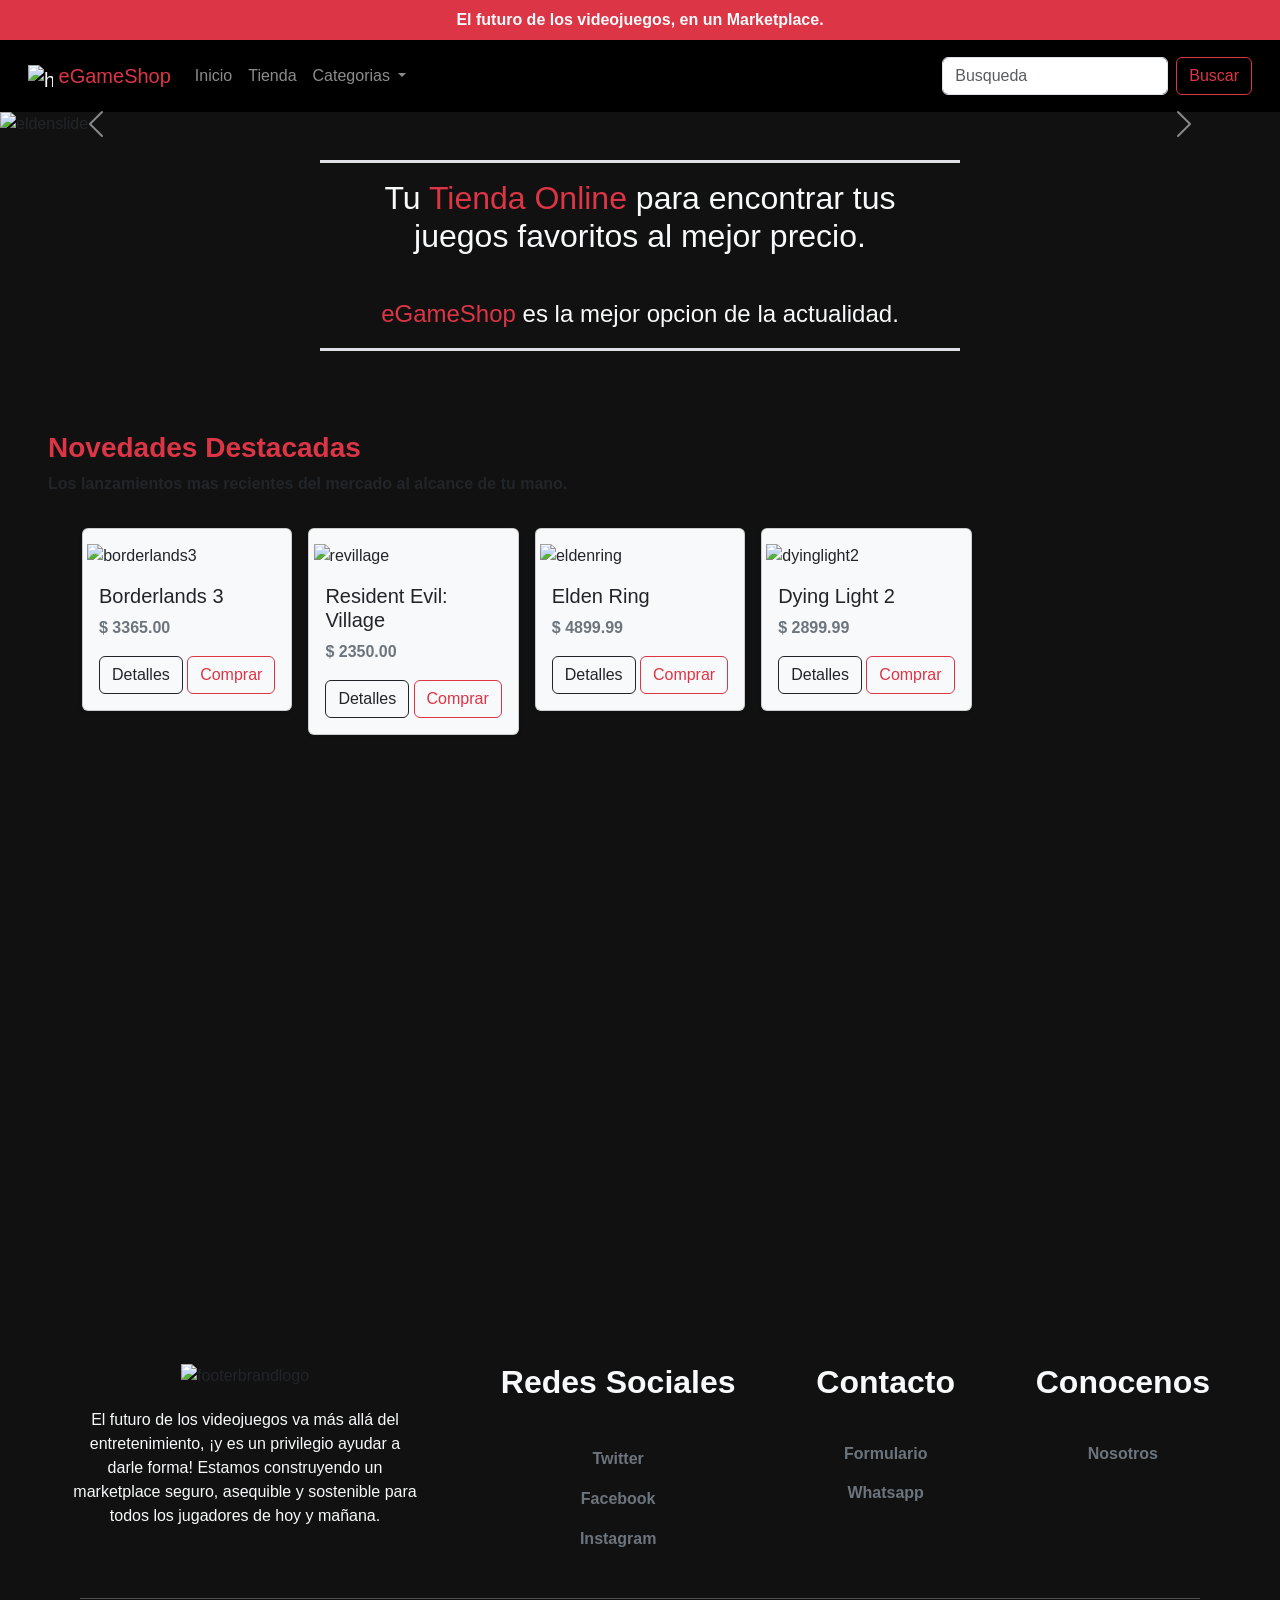
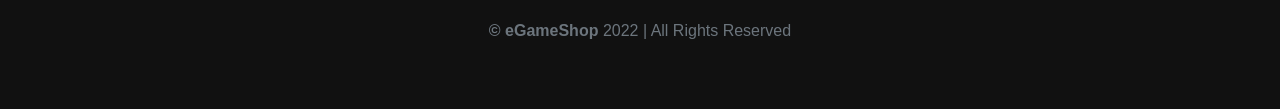
==== index.html @ 70a50b74 "cambios de links" ====
<!DOCTYPE html>
<html lang="en">
<head>
    <meta charset="UTF-8">
    <meta http-equiv="X-UA-Compatible" content="IE=edge">
    <meta name="viewport" content="width=device-width, initial-scale=1.0">
    <title>Document</title>
    <link href="https://cdn.jsdelivr.net/npm/bootstrap@5.0.2/dist/css/bootstrap.min.css" rel="stylesheet" 
    integrity="sha384-EVSTQN3/azprG1Anm3QDgpJLIm9Nao0Yz1ztcQTwFspd3yD65VohhpuuCOmLASjC" crossorigin="anonymous">
    <link rel="stylesheet" href="./assets/css/styles.css">
</head>
<body>
    <!--------------------------------------------------------------------------------------------------------------------------------------------------------------------
    -----------------------------------------------------------------------HEADER-------------------------------------------------------------------------------------------------->

  <header class="container-fluid bg-danger d-flex justify-content-center text-center" id="header">
    <p class="text-light mb-0 p-2 fs-7 fw-bold">El futuro de los videojuegos, en un Marketplace.</p>
  </header>
  
  <!--------------------------------------------------------------------------------------------------------------------------------------------------------------------
    -----------------------------------------------------------------------NAVBAR-HEADER-------------------------------------------------------------------------------------------------->

  <nav class="navbar navbar-expand-lg navbar-dark p-3" id="navbar-head">
    <div class="container-fluid">
      <a class="navbar-brand" href="./index.html">
        <img src="./assets/img/logo.png" alt="headbrandlogo" width="25" height="25" class="d-inline-flex align-text-top" id="logo-head">
        <span class="fs-5 text-danger" id="texto-head">eGameShop</span>
      </a>
      <button class="navbar-toggler" type="button" data-bs-toggle="collapse" data-bs-target="#navbarSupportedContent" aria-controls="navbarSupportedContent" aria-expanded="false" aria-label="Toggle navigation">
        <span class="navbar-toggler-icon"></span>
      </button>
      <div class="collapse navbar-collapse" id="navbarSupportedContent">
        <ul class="navbar-nav me-auto mb-2 mb-lg-0">
          <li class="nav-item">
            <a class="nav-link" href="./index.html">Inicio</a>
          </li>
          <li class="nav-item">
            <a class="nav-link" href="./pags/tienda.html">Tienda</a>
          </li>
          <li class="nav-item dropdown">
            <a class="nav-link dropdown-toggle" href="#" id="navbarDropdown" role="button" data-bs-toggle="dropdown" aria-expanded="false">
              Categorias
            </a>
            <ul class="dropdown-menu" aria-labelledby="navbarDropdown">
              <li><a class="dropdown-item" href="./pags/accion.html">Accion</a></li>
              <li><a class="dropdown-item" href="./pags/aventuras.html">Aventura</a></li>
              <li><a class="dropdown-item" href="./pags/deportes.html">Deportes</a></li>
              <li><a class="dropdown-item" href="./pags/estrategia.html">Estrategia</a></li>
              <li><a class="dropdown-item" href="./pags/rol.html">Roleplay</a></li>
            </ul>
          </li>
        </ul>
        <form class="d-flex">
          <input class="form-control me-2" type="search" placeholder="Busqueda" aria-label="Search">
          <button class="btn btn-outline-danger" type="submit">Buscar</button>
        </form>
      </div>
    </div>
  </nav>

  <!--------------------------------------------------------------------------------------------------------------------------------------------------------------------
    -----------------------------------------------------------------------SLIDER-INICIO-------------------------------------------------------------------------------------------------->

  <div id="carouselExampleControls" class="carousel slide" data-bs-ride="carousel">
    <div class="carousel-inner">
      <div class="carousel-item active" data-bs-interval="3000">
        <img src="./assets/img/slider1.png" class="d-block w-100" alt="eldenslide">
      </div>
      <div class="carousel-item" data-bs-interval="3000">
        <img src="./assets/img/slider2.jpg" class="d-block w-100" alt="gtaslide">
      </div>
      <div class="carousel-item" data-bs-interval="3000">
        <img src="./assets/img/slider3.jpg" class="d-block w-100" alt="gowslide">
      </div>
      <div class="carousel-item" data-bs-interval="3000">
        <img src="./assets/img/slider4.jpg" class="d-block w-100" alt="ds3slide">
      </div>
      <div class="carousel-item" data-bs-interval="3000">
        <img src="./assets/img/slider5.jpg" class="d-block w-100" alt="cyberslide">
      </div>
    </div>
    <button class="carousel-control-prev" type="button" data-bs-target="#carouselExampleControls" data-bs-slide="prev">
      <span class="carousel-control-prev-icon" aria-hidden="true"></span>
      <span class="visually-hidden">Previous</span>
    </button>
    <button class="carousel-control-next" type="button" data-bs-target="#carouselExampleControls" data-bs-slide="next">
      <span class="carousel-control-next-icon" aria-hidden="true"></span>
      <span class="visually-hidden">Next</span>
    </button>
  </div>

  <!--------------------------------------------------------------------------------------------------------------------------------------------------------------------
    -----------------------------------------------------------------------INTRO-------------------------------------------------------------------------------------------------->

  <section class="w-50 mx-auto text-center pt-4 pb-5" id="intro">
    <h1 class="p-3 fs-2 border-top border-3 text-light">Tu <span class="text-danger">Tienda Online</span> para encontrar tus juegos favoritos al mejor precio.</h1>
    <p class="p-3 fs-4 border-bottom border-3 text-light" ><span class="text-danger">eGameShop</span> es la mejor opcion de la actualidad.</p>
  </section>

  <!--------------------------------------------------------------------------------------------------------------------------------------------------------------------
    -----------------------------------------------------------------------TRENDING-GAMES-------------------------------------------------------------------------------------------------->

  <section class="text-start ps-5 pt-2 p-5" id="trending-items">
    <h3 class="pt-2"><span class="text-danger fw-bold">Novedades Destacadas</span></h3>
    <p class="fs-6 fw-bold"><span class="text-dark">Los lanzamientos mas recientes del mercado al alcance de tu mano.</span></p>
      <main>
        <div class="container">
            <div class="row row-cols-1 row-cols-md-5 g-3 mt-3">
                <div class="col">
                    <div class="card shadow-sm bg-light">
                        <img src="./assets/img/borderlands.jpg" width="200" id="cards" alt="borderlands3">
                        <div class="card-body">
                            <h5 class="card-title text-dark">Borderlands 3</h5>
                            <p class="card-text text-secondary fw-bold">$ 3365.00</p>
                            <div class="d-flex justify-content-between">
                                <div class="btn-group">
                                    <a href="#" class="btn btn-light btn-outline-dark btn-outline-bold">Detalles</a>
                                </div>
                                <a href="#" class="btn btn-light btn-outline-danger">Comprar</a>
                            </div>
                        </div>
                    </div>
                </div>
                <div class="col">
                  <div class="card shadow-sm bg-light">
                      <img src="./assets/img/revillage.jpg" width="200" id="cards" alt="revillage">
                      <div class="card-body">
                          <h5 class="card-title text-dark">Resident Evil: Village</h5>
                          <p class="card-text text-secondary fw-bold">$ 2350.00</p>
                          <div class="d-flex justify-content-between">
                            <div class="btn-group">
                                <a href="#" class="btn btn-light btn-outline-dark btn-outline-bold">Detalles</a>
                            </div>
                            <a href="#" class="btn btn-light btn-outline-danger">Comprar</a>
                          </div>
                      </div>
                  </div>
                </div>
                <div class="col">
                    <div class="card shadow-sm bg-light">
                        <img src="./assets/img/eldenring.jpg" width="200" id="cards" alt="eldenring">
                        <div class="card-body">
                            <h5 class="card-title text-dark">Elden Ring</h5>
                            <p class="card-text text-secondary fw-bold">$ 4899.99</p>
                            <div class="d-flex justify-content-between">
                                <div class="btn-group">
                                    <a href="#" class="btn btn-light btn-outline-dark btn-outline-bold">Detalles</a>
                                </div>
                                <a href="#" class="btn btn-light btn-outline-danger">Comprar</a>
                            </div>
                        </div>
                    </div>
                </div>
                <div class="col">
                  <div class="card shadow-sm bg-light">
                      <img src="./assets/img/dyinglight2.jpg" width="200" id="cards" alt="dyinglight2">
                      <div class="card-body">
                          <h5 class="card-title text-dark">Dying Light 2</h5>
                          <p class="card-text text-secondary fw-bold">$ 2899.99</p>
                          <div class="d-flex justify-content-between">
                              <div class="btn-group">
                                  <a href="#" class="btn btn-light btn-outline-dark btn-outline-bold">Detalles</a>
                              </div>
                              <a href="#" class="btn btn-light btn-outline-danger">Comprar</a>
                          </div>
                      </div>
                  </div>
              </div>
            </div>
        </div>
      </main>
  </section>


  <!--------------------------------------------------------------------------------------------------------------------------------------------------------------------
    -----------------------------------------------------------------------FOOTER-------------------------------------------------------------------------------------------------->

  <footer>
    <div class="container_footer">
      <div class="box_footer">
        <div class="logo">
          <img src="./assets/img/logo2.png" alt="footerbrandlogo">
        </div>
        <div class="terms">
          <p class="fs-18 fw-normal text-light">El futuro de los videojuegos va más allá del entretenimiento, ¡y es un privilegio ayudar a darle forma! Estamos construyendo un marketplace seguro, asequible y sostenible para todos los jugadores de hoy y mañana.</p>
        </div>
      </div>
      <div class="box_footer">
        <h2 class="text-light">Redes Sociales</h2>
        <a href="" class="text-secondary"> <i class="fa-brands fa-twitter-square"></i> Twitter</a>
        <a href="" class="text-secondary"> <i class="fa-brands fa-facebook-square"></i> Facebook</a>
        <a href="" class="text-secondary"> <i class="fa-brands fa-instagram-square"></i> Instagram</a>
      </div>
      <div class="box_footer">
        <h2 class="text-light">Contacto</h2>
        <a href="./pags/contacto.html"  class="text-secondary"> <i class="fa-solid fa-envelope-open-text"></i> Formulario</a>
        <a href="" class="text-secondary"> <i class="fa-brands fa-whatsapp-square"></i> Whatsapp</a>
      </div>
      <div class="box_footer">
        <h2 class="text-light">Conocenos</h2>
        <a href="./pags/nosotros.html" class="text-secondary"> <i class="fa-solid fa-people-group"></i> Nosotros</a>
      </div>
    </div>
    <div class="box_copyrights">
      <hr>
      <p class="text-secondary"><b>© eGameShop</b> 2022  |  All Rights Reserved</p>
    </div>
  </footer>

  <script src="https://kit.fontawesome.com/3ac3391d4b.js" crossorigin="anonymous"></script>
  <script src="https://cdn.jsdelivr.net/npm/bootstrap@5.0.2/dist/js/bootstrap.bundle.min.js" 
  integrity="sha384-MrcW6ZMFYlzcLA8Nl+NtUVF0sA7MsXsP1UyJoMp4YLEuNSfAP+JcXn/tWtIaxVXM" crossorigin="anonymous"></script>

</body>
</html>
---- assets/css/styles.css ----
body {
  background-color: #111111;
  font-family: "Montserrat", sans-serif;
  overflow-x: hidden;
}

#navbar-head {
  background-color: #000;
}
#navbar-head div #texto-head {
  font-family: Impact, Haettenschweiler, "Arial Narrow Bold", sans-serif;
  margin-top: 10px;
}

#menu li > a {
  font-size: 18px;
  font-weight: bold;
  color: #ffffff;
}

#menu form > button {
  font-size: 18px;
  font-weight: bold;
}

.carousel-inner {
  max-height: 34rem;
}

footer {
  width: 100%;
  padding: 50px 0px;
  background-image: url(../img/wave3.svg);
  background-size: cover;
  position: absolute;
}
footer .container_footer {
  max-width: 1200px;
  display: flex;
  flex-wrap: wrap;
  justify-content: space-between;
  margin: auto;
  margin-top: 500px;
}
footer .box_footer {
  display: flex;
  flex-direction: column;
  padding: 30px;
  text-align: center;
}
footer .box_footer h2 {
  margin-bottom: 30px;
  font-weight: 700;
}
footer .box_footer a {
  margin-top: 10px;
  text-decoration: none;
  font-weight: 600;
}
footer .box_footer a:hover {
  opacity: 0.8;
}
footer .box_footer a .fa-brands {
  font-size: 20px;
}
footer .box_footer .terms {
  max-width: 350px;
  margin-top: 20px;
}
footer .box_footer .logo img {
  width: 200px;
}
footer .box_copyrights {
  max-width: 1200px;
  margin: auto;
  text-align: center;
  padding: 0px 40px;
}
footer .box_copyrights p {
  margin-top: 20px;
  color: #ffffff;
}
footer .box_copyrights hr {
  color: #ffffff;
}

#trending-items {
  background-image: url(../img/backgroundsection.jpg);
  background-size: cover;
}

#cards {
  display: block;
  margin: auto;
  margin-top: 15px;
  box-shadow: 2px;
  box-sizing: border-box;
}/*# sourceMappingURL=styles.css.map */
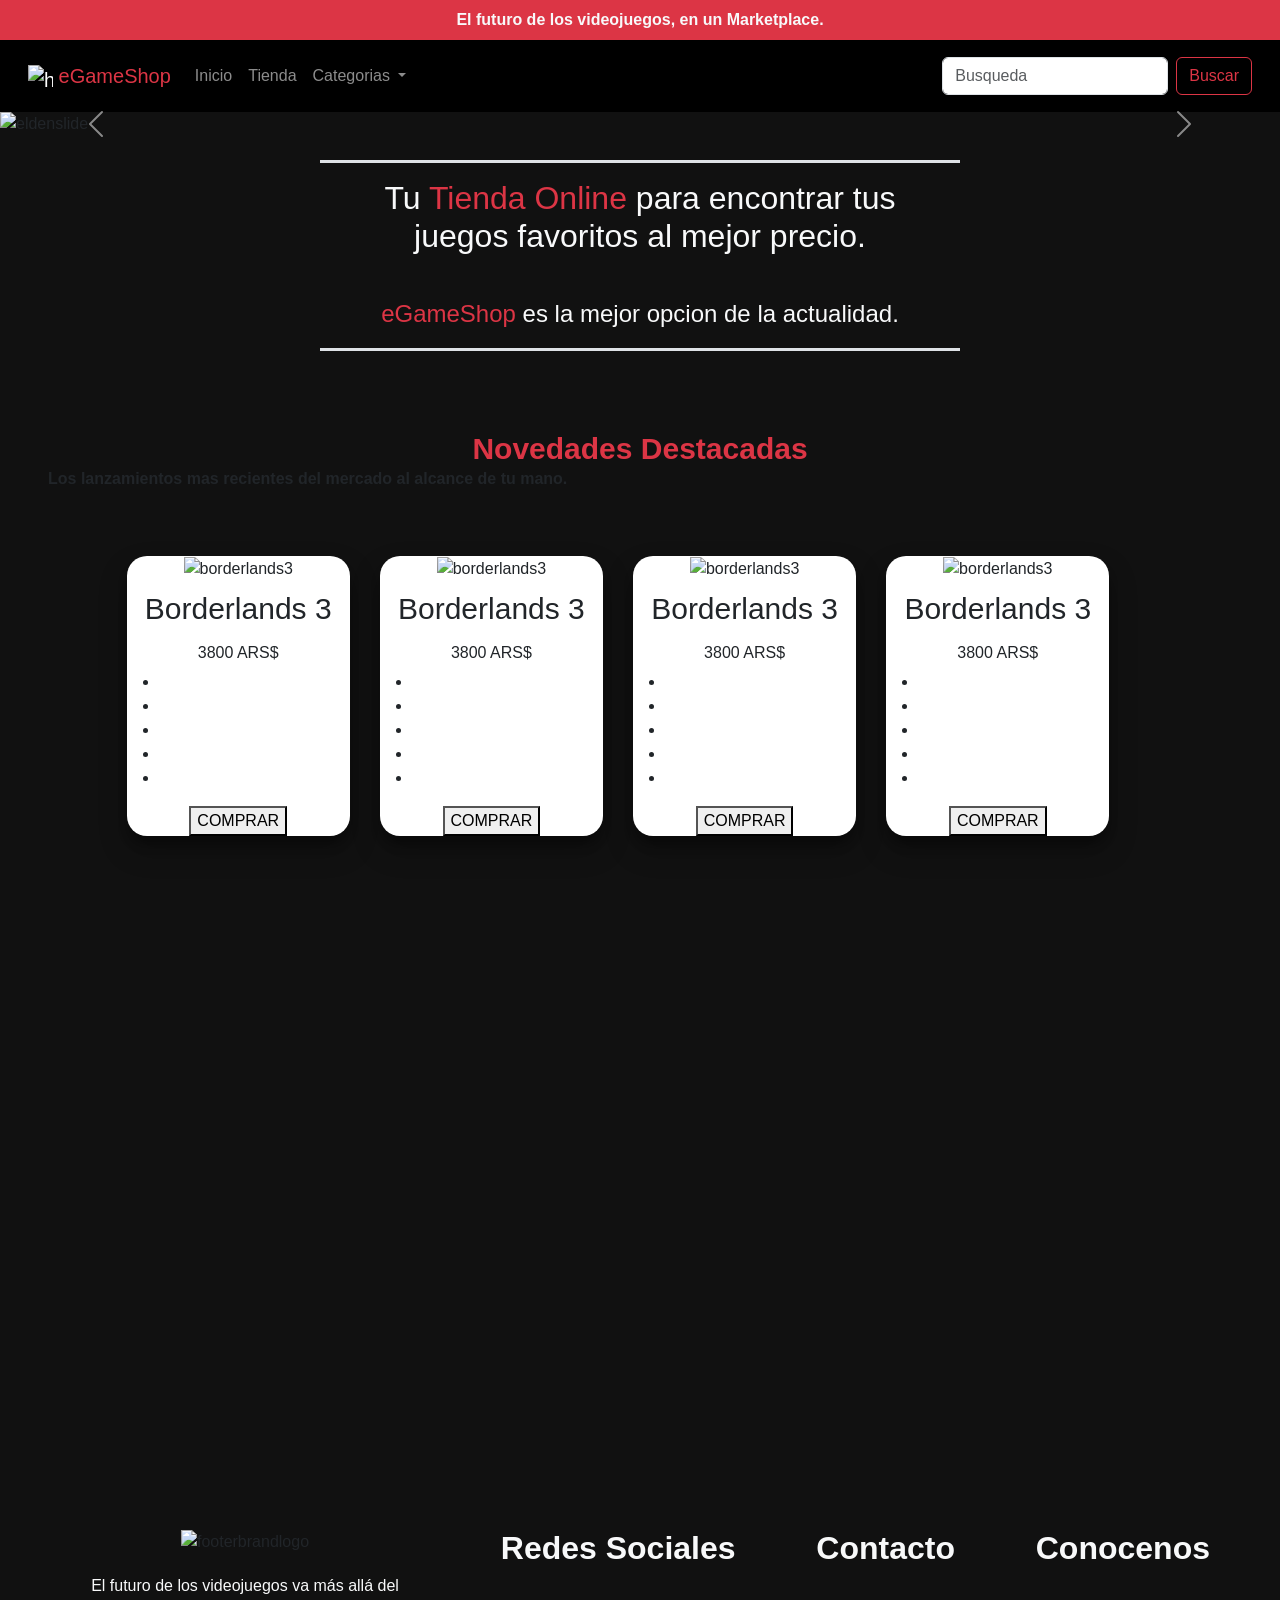
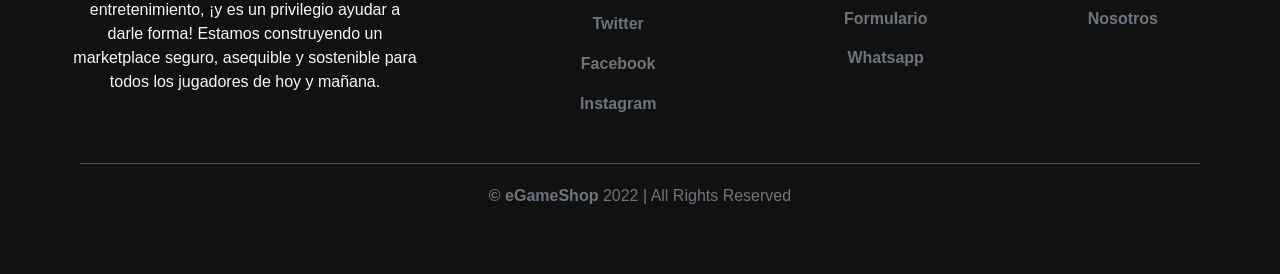
==== commit 2b0ecd31: "arreglando css" ====
--- a/index.html
+++ b/index.html
@@ -4,10 +4,11 @@
     <meta charset="UTF-8">
     <meta http-equiv="X-UA-Compatible" content="IE=edge">
     <meta name="viewport" content="width=device-width, initial-scale=1.0">
-    <title>Document</title>
+    <title>eGameShop</title>
     <link href="https://cdn.jsdelivr.net/npm/bootstrap@5.0.2/dist/css/bootstrap.min.css" rel="stylesheet" 
     integrity="sha384-EVSTQN3/azprG1Anm3QDgpJLIm9Nao0Yz1ztcQTwFspd3yD65VohhpuuCOmLASjC" crossorigin="anonymous">
     <link rel="stylesheet" href="./assets/css/styles.css">
+    <link rel="stylesheet" href="./assets/css/main.css">
 </head>
 <body>
     <!--------------------------------------------------------------------------------------------------------------------------------------------------------------------
@@ -105,68 +106,62 @@
     <p class="fs-6 fw-bold"><span class="text-dark">Los lanzamientos mas recientes del mercado al alcance de tu mano.</span></p>
       <main>
         <div class="container">
-            <div class="row row-cols-1 row-cols-md-5 g-3 mt-3">
-                <div class="col">
-                    <div class="card shadow-sm bg-light">
-                        <img src="./assets/img/borderlands.jpg" width="200" id="cards" alt="borderlands3">
-                        <div class="card-body">
-                            <h5 class="card-title text-dark">Borderlands 3</h5>
-                            <p class="card-text text-secondary fw-bold">$ 3365.00</p>
-                            <div class="d-flex justify-content-between">
-                                <div class="btn-group">
-                                    <a href="#" class="btn btn-light btn-outline-dark btn-outline-bold">Detalles</a>
-                                </div>
-                                <a href="#" class="btn btn-light btn-outline-danger">Comprar</a>
-                            </div>
-                        </div>
-                    </div>
-                </div>
-                <div class="col">
-                  <div class="card shadow-sm bg-light">
-                      <img src="./assets/img/revillage.jpg" width="200" id="cards" alt="revillage">
-                      <div class="card-body">
-                          <h5 class="card-title text-dark">Resident Evil: Village</h5>
-                          <p class="card-text text-secondary fw-bold">$ 2350.00</p>
-                          <div class="d-flex justify-content-between">
-                            <div class="btn-group">
-                                <a href="#" class="btn btn-light btn-outline-dark btn-outline-bold">Detalles</a>
-                            </div>
-                            <a href="#" class="btn btn-light btn-outline-danger">Comprar</a>
-                          </div>
-                      </div>
-                  </div>
-                </div>
-                <div class="col">
-                    <div class="card shadow-sm bg-light">
-                        <img src="./assets/img/eldenring.jpg" width="200" id="cards" alt="eldenring">
-                        <div class="card-body">
-                            <h5 class="card-title text-dark">Elden Ring</h5>
-                            <p class="card-text text-secondary fw-bold">$ 4899.99</p>
-                            <div class="d-flex justify-content-between">
-                                <div class="btn-group">
-                                    <a href="#" class="btn btn-light btn-outline-dark btn-outline-bold">Detalles</a>
-                                </div>
-                                <a href="#" class="btn btn-light btn-outline-danger">Comprar</a>
-                            </div>
-                        </div>
-                    </div>
-                </div>
-                <div class="col">
-                  <div class="card shadow-sm bg-light">
-                      <img src="./assets/img/dyinglight2.jpg" width="200" id="cards" alt="dyinglight2">
-                      <div class="card-body">
-                          <h5 class="card-title text-dark">Dying Light 2</h5>
-                          <p class="card-text text-secondary fw-bold">$ 2899.99</p>
-                          <div class="d-flex justify-content-between">
-                              <div class="btn-group">
-                                  <a href="#" class="btn btn-light btn-outline-dark btn-outline-bold">Detalles</a>
-                              </div>
-                              <a href="#" class="btn btn-light btn-outline-danger">Comprar</a>
-                          </div>
-                      </div>
-                  </div>
-              </div>
-            </div>
+          <div class="content">
+            <img src="./assets/img/borderlands.jpg" alt="borderlands3">
+            <h3>Borderlands 3</h3>
+            <p></p>
+            <h6>3800 ARS$</h6>
+            <ul>
+              <li><i class="fa fa-star checked"></i></li>
+              <li><i class="fa fa-star checked"></i></li>
+              <li><i class="fa fa-star checked"></i></li>
+              <li><i class="fa fa-star checked"></i></li>
+              <li><i class="fa fa-star"></i></li>
+            </ul>
+            <button class="buy-1">COMPRAR</button>
+          </div>
+          <div class="content">
+            <img src="./assets/img/revillage.jpg" alt="borderlands3">
+            <h3>Borderlands 3</h3>
+            <p></p>
+            <h6>3800 ARS$</h6>
+            <ul>
+              <li><i class="fa fa-star checked"></i></li>
+              <li><i class="fa fa-star checked"></i></li>
+              <li><i class="fa fa-star checked"></i></li>
+              <li><i class="fa fa-star checked"></i></li>
+              <li><i class="fa fa-star"></i></li>
+            </ul>
+            <button class="buy-1">COMPRAR</button>
+          </div>
+          <div class="content">
+            <img src="./assets/img/dyinglight2.jpg" alt="borderlands3">
+            <h3>Borderlands 3</h3>
+            <p></p>
+            <h6>3800 ARS$</h6>
+            <ul>
+              <li><i class="fa fa-star checked"></i></li>
+              <li><i class="fa fa-star checked"></i></li>
+              <li><i class="fa fa-star checked"></i></li>
+              <li><i class="fa fa-star checked"></i></li>
+              <li><i class="fa fa-star"></i></li>
+            </ul>
+            <button class="buy-1">COMPRAR</button>
+          </div>
+          <div class="content">
+            <img src="./assets/img/eldenring.jpg" alt="borderlands3">
+            <h3>Borderlands 3</h3>
+            <p></p>
+            <h6>3800 ARS$</h6>
+            <ul>
+              <li><i class="fa fa-star checked"></i></li>
+              <li><i class="fa fa-star checked"></i></li>
+              <li><i class="fa fa-star checked"></i></li>
+              <li><i class="fa fa-star checked"></i></li>
+              <li><i class="fa fa-star"></i></li>
+            </ul>
+            <button class="buy-1">COMPRAR</button>
+          </div>
         </div>
       </main>
   </section>
--- a/assets/css/styles.css
+++ b/assets/css/styles.css
@@ -93,6 +93,6 @@
   display: block;
   margin: auto;
   margin-top: 15px;
-  box-shadow: 2px;
+  box-shadow: 1px;
   box-sizing: border-box;
 }/*# sourceMappingURL=styles.css.map */
--- a/assets/css/main.css
+++ b/assets/css/main.css
@@ -0,0 +1,40 @@
+h3{
+    text-align: center;
+    font-size: 30px;
+    margin: 0;
+    padding-top: 10px;
+}
+
+a{
+    text-decoration: none;
+}
+
+.container{
+    display: flex;
+    flex-wrap: wrap;
+    width: 100%;
+    justify-content: center;
+    align-items: center;
+    margin: 50px 0;
+}
+
+.content{
+    width: 20%;
+    margin: 15px;
+    box-sizing: border-box;
+    float: left;
+    text-align: center;
+    border-radius: 20px;
+    cursor: pointer;
+    box-shadow: 0 14px 28px rgba(0, 0, 0, 0.25),
+    0 10px 10px rgba(0, 0, 0, 0.22);
+    transition: .4s;
+    background: white;
+}
+
+.content:hover{
+    box-shadow: 0 3px 6px rgba(0, 0, 0, 0.16);
+    transform: translate(0px, -8px);
+}
+
+im
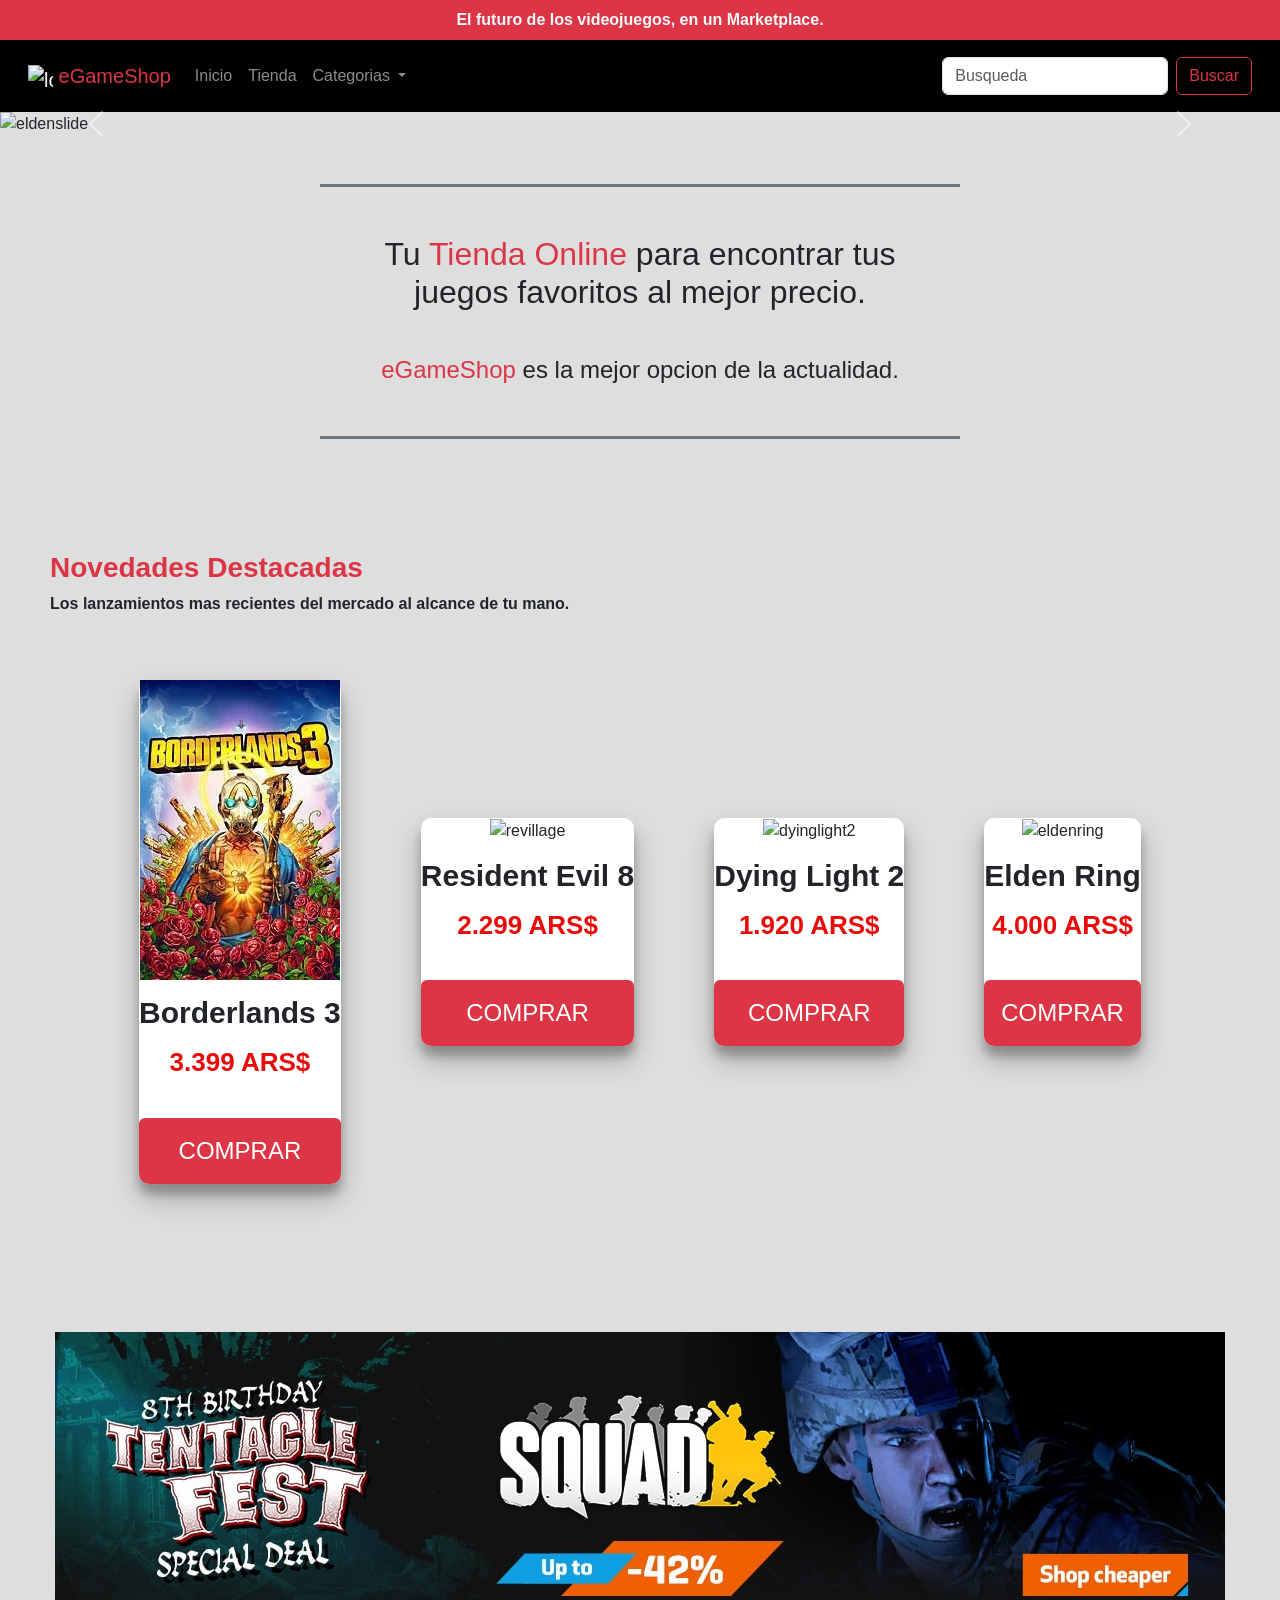
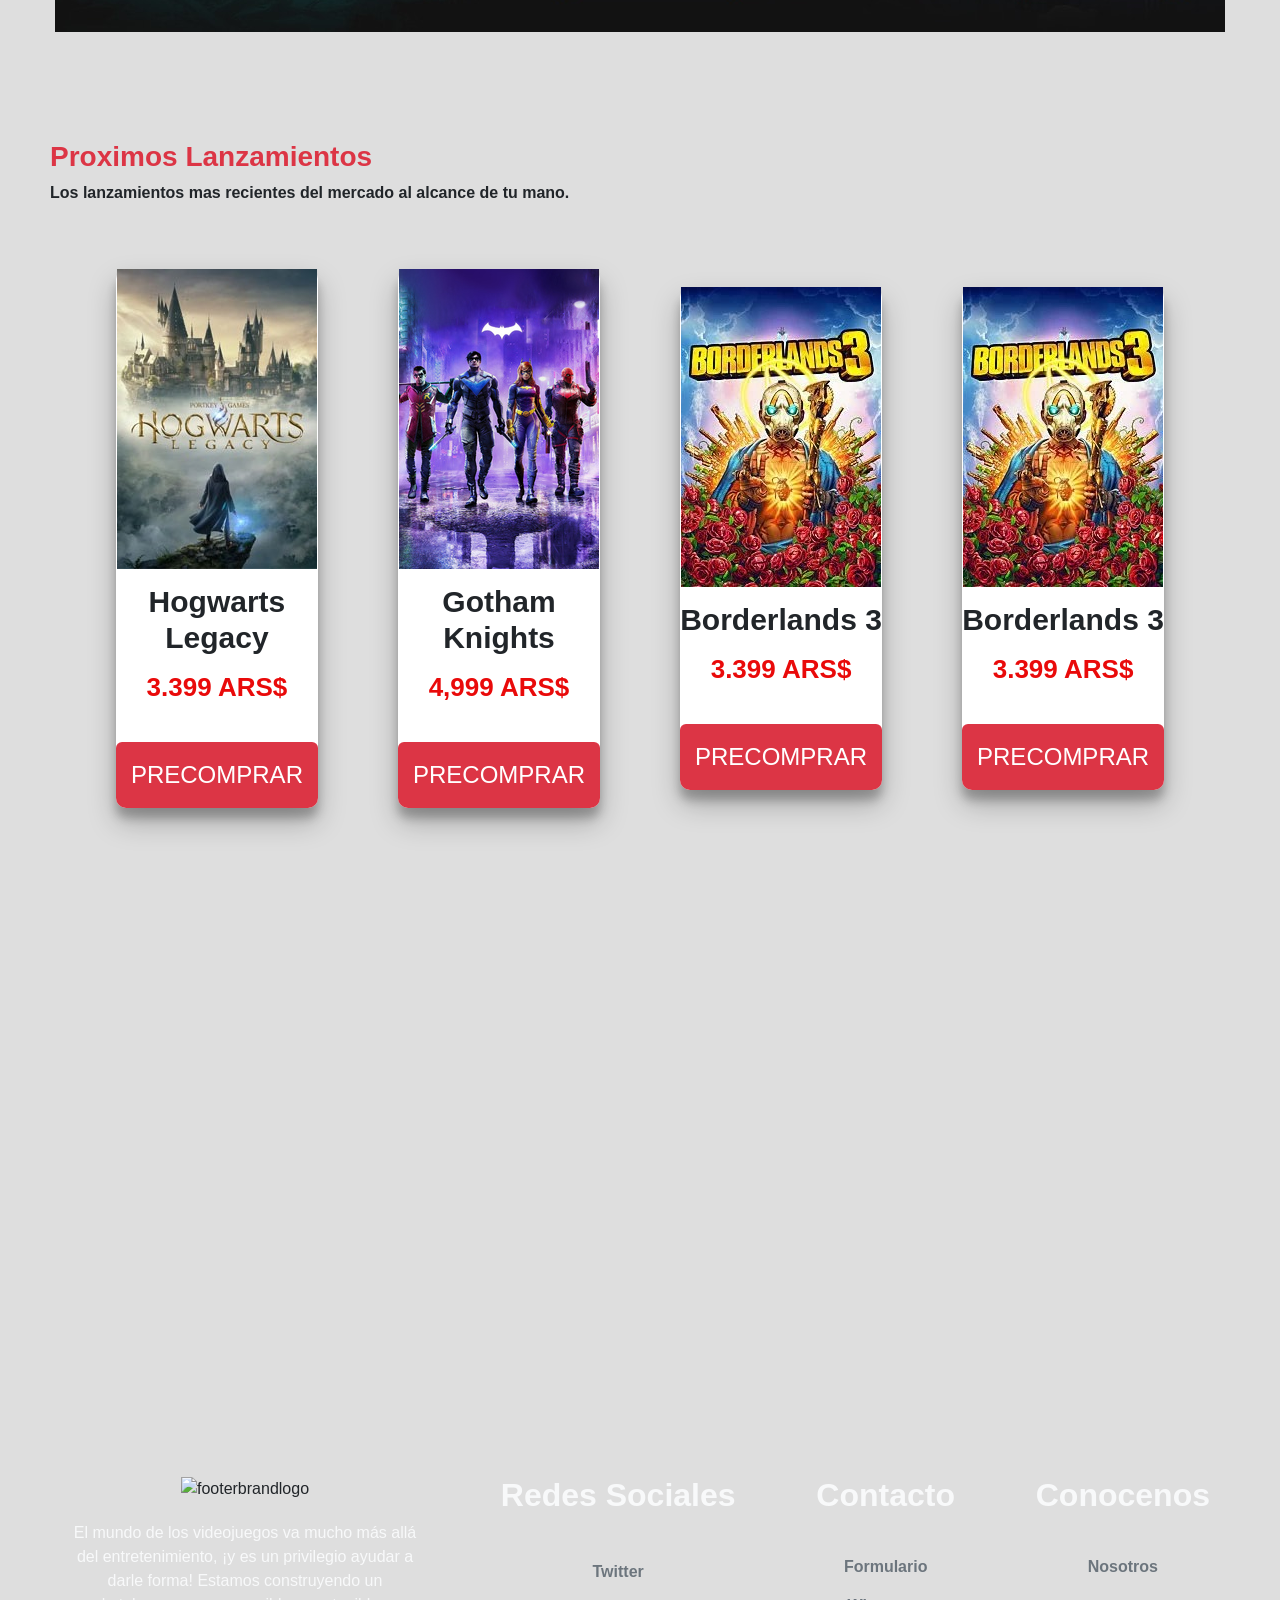
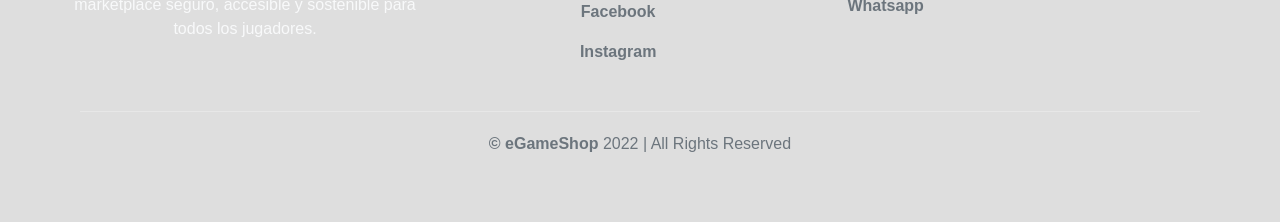
==== commit 11db5c3a: "terminar inicio" ====
--- a/index.html
+++ b/index.html
@@ -8,7 +8,6 @@
     <link href="https://cdn.jsdelivr.net/npm/bootstrap@5.0.2/dist/css/bootstrap.min.css" rel="stylesheet" 
     integrity="sha384-EVSTQN3/azprG1Anm3QDgpJLIm9Nao0Yz1ztcQTwFspd3yD65VohhpuuCOmLASjC" crossorigin="anonymous">
     <link rel="stylesheet" href="./assets/css/styles.css">
-    <link rel="stylesheet" href="./assets/css/main.css">
 </head>
 <body>
     <!--------------------------------------------------------------------------------------------------------------------------------------------------------------------
@@ -24,7 +23,7 @@
   <nav class="navbar navbar-expand-lg navbar-dark p-3" id="navbar-head">
     <div class="container-fluid">
       <a class="navbar-brand" href="./index.html">
-        <img src="./assets/img/logo.png" alt="headbrandlogo" width="25" height="25" class="d-inline-flex align-text-top" id="logo-head">
+        <img src="./assets/img/logo.png" alt="logo" width="25" height="25" class="d-inline-flex align-text-top" id="logo-head">
         <span class="fs-5 text-danger" id="texto-head">eGameShop</span>
       </a>
       <button class="navbar-toggler" type="button" data-bs-toggle="collapse" data-bs-target="#navbarSupportedContent" aria-controls="navbarSupportedContent" aria-expanded="false" aria-label="Toggle navigation">
@@ -93,79 +92,159 @@
   <!--------------------------------------------------------------------------------------------------------------------------------------------------------------------
     -----------------------------------------------------------------------INTRO-------------------------------------------------------------------------------------------------->
 
-  <section class="w-50 mx-auto text-center pt-4 pb-5" id="intro">
-    <h1 class="p-3 fs-2 border-top border-3 text-light">Tu <span class="text-danger">Tienda Online</span> para encontrar tus juegos favoritos al mejor precio.</h1>
-    <p class="p-3 fs-4 border-bottom border-3 text-light" ><span class="text-danger">eGameShop</span> es la mejor opcion de la actualidad.</p>
+  <section class="w-50 mx-auto text-center pt-5 pb-5" id="intro">
+    <h1 class="p-3 pt-5 fs-2 border-top border-3 border-secondary text-dark">Tu <span class="text-danger">Tienda Online</span> para encontrar tus juegos favoritos al mejor precio.</h1>
+    <p class="p-3 pb-5 fs-4 border-bottom border-3 border-secondary text-dark" ><span class="text-danger">eGameShop</span> es la mejor opcion de la actualidad.</p>
   </section>
 
   <!--------------------------------------------------------------------------------------------------------------------------------------------------------------------
     -----------------------------------------------------------------------TRENDING-GAMES-------------------------------------------------------------------------------------------------->
-
-  <section class="text-start ps-5 pt-2 p-5" id="trending-items">
-    <h3 class="pt-2"><span class="text-danger fw-bold">Novedades Destacadas</span></h3>
+    
+    <div class="trending-intro">
+      <h3 class="pt-5"><span class="text-danger fw-bold">Novedades Destacadas</span></h3>
+      <p class="fs-6 fw-bold"><span class="text-dark">Los lanzamientos mas recientes del mercado al alcance de tu mano.</span></p>
+    </div>
+    <section class="text-start ps-5 pt-2 p-5" >
+      <main id="trending-items">
+        <div class="section">
+          <div class="content">
+            <img src="./assets/img/borderlands.jpg" alt="borderlands3">
+            <h3 class="card-title">Borderlands 3</h3>
+            <p></p>
+            <h6>3.399 ARS$</h6>
+            <ul class="card-list">
+              <li><i class="fa fa-star checked"></i></li>
+              <li><i class="fa fa-star checked"></i></li>
+              <li><i class="fa fa-star checked"></i></li>
+              <li><i class="fa fa-star checked"></i></li>
+              <li><i class="fa fa-star"></i></li>
+            </ul>
+            <button type="button" class="buy-1 btn btn-danger">COMPRAR</button>
+          </div>
+          <div class="content">
+            <img src="./assets/img/revillage.jpg" alt="revillage">
+            <h3 class="card-title">Resident Evil 8</h3>
+            <p></p>
+            <h6>2.299 ARS$</h6>
+            <ul class="card-list">
+              <li><i class="fa fa-star checked"></i></li>
+              <li><i class="fa fa-star checked"></i></li>
+              <li><i class="fa fa-star checked"></i></li>
+              <li><i class="fa fa-star checked"></i></li>
+              <li><i class="fa fa-star checked"></i></li>
+            </ul>
+            <button type="button" class="buy-1 btn btn-danger">COMPRAR</button>
+          </div>
+          <div class="content">
+            <img src="./assets/img/dyinglight2.jpg" alt="dyinglight2">
+            <h3 class="card-title">Dying Light 2</h3>
+            <p></p>
+            <h6>1.920 ARS$</h6>
+            <ul class="card-list">
+              <li><i class="fa fa-star checked"></i></li>
+              <li><i class="fa fa-star checked"></i></li>
+              <li><i class="fa fa-star checked"></i></li>
+              <li><i class="fa fa-star"></i></li>
+              <li><i class="fa fa-star"></i></li>
+            </ul>
+            <button type="button" class="buy-1 btn btn-danger">COMPRAR</button>
+          </div>
+          <div class="content">
+            <img src="./assets/img/eldenring.jpg" alt="eldenring">
+            <h3 class="card-title">Elden Ring</h3>
+            <p></p>
+            <h6>4.000 ARS$</h6>
+            <ul class="card-list">
+              <li><i class="fa fa-star checked"></i></li>
+              <li><i class="fa fa-star checked"></i></li>
+              <li><i class="fa fa-star checked"></i></li>
+              <li><i class="fa fa-star checked"></i></li>
+              <li><i class="fa fa-star checked"></i></li>
+            </ul>
+            <button type="button" class="buy-1 btn bg-danger">COMPRAR</button>
+          </div>
+        </div>
+      </main>
+  </section>
+
+  <!--------------------------------------------------------------------------------------------------------------------------------------------------------------------
+    -----------------------------------------------------------------------OFFERT-IMG-------------------------------------------------------------------------------------------------->
+
+  <section class="text-center">
+    <img src="./assets/img/offertmenu.jpg" alt="oferta" class="offert-menu">
+  </section>
+
+  <!--------------------------------------------------------------------------------------------------------------------------------------------------------------------
+    -----------------------------------------------------------------------UPCOMING-GAMES-------------------------------------------------------------------------------------------------->
+  
+  <div class="trending-intro">
+    <h3 class="pt-5"><span class="text-danger fw-bold">Proximos Lanzamientos</span></h3>
     <p class="fs-6 fw-bold"><span class="text-dark">Los lanzamientos mas recientes del mercado al alcance de tu mano.</span></p>
-      <main>
-        <div class="container">
-          <div class="content">
-            <img src="./assets/img/borderlands.jpg" alt="borderlands3">
-            <h3>Borderlands 3</h3>
-            <p></p>
-            <h6>3800 ARS$</h6>
-            <ul>
-              <li><i class="fa fa-star checked"></i></li>
-              <li><i class="fa fa-star checked"></i></li>
-              <li><i class="fa fa-star checked"></i></li>
-              <li><i class="fa fa-star checked"></i></li>
-              <li><i class="fa fa-star"></i></li>
-            </ul>
-            <button class="buy-1">COMPRAR</button>
-          </div>
-          <div class="content">
-            <img src="./assets/img/revillage.jpg" alt="borderlands3">
-            <h3>Borderlands 3</h3>
-            <p></p>
-            <h6>3800 ARS$</h6>
-            <ul>
-              <li><i class="fa fa-star checked"></i></li>
-              <li><i class="fa fa-star checked"></i></li>
-              <li><i class="fa fa-star checked"></i></li>
-              <li><i class="fa fa-star checked"></i></li>
-              <li><i class="fa fa-star"></i></li>
-            </ul>
-            <button class="buy-1">COMPRAR</button>
-          </div>
-          <div class="content">
-            <img src="./assets/img/dyinglight2.jpg" alt="borderlands3">
-            <h3>Borderlands 3</h3>
-            <p></p>
-            <h6>3800 ARS$</h6>
-            <ul>
-              <li><i class="fa fa-star checked"></i></li>
-              <li><i class="fa fa-star checked"></i></li>
-              <li><i class="fa fa-star checked"></i></li>
-              <li><i class="fa fa-star checked"></i></li>
-              <li><i class="fa fa-star"></i></li>
-            </ul>
-            <button class="buy-1">COMPRAR</button>
-          </div>
-          <div class="content">
-            <img src="./assets/img/eldenring.jpg" alt="borderlands3">
-            <h3>Borderlands 3</h3>
-            <p></p>
-            <h6>3800 ARS$</h6>
-            <ul>
-              <li><i class="fa fa-star checked"></i></li>
-              <li><i class="fa fa-star checked"></i></li>
-              <li><i class="fa fa-star checked"></i></li>
-              <li><i class="fa fa-star checked"></i></li>
-              <li><i class="fa fa-star"></i></li>
-            </ul>
-            <button class="buy-1">COMPRAR</button>
-          </div>
-        </div>
-      </main>
-  </section>
-
+  </div>  
+  <section class="text-start ps-5 pt-2 p-5">
+    <main class="next-games">
+      <div class="section">
+        <div class="content">
+          <img src="./assets/img/hoglegacy.jpg" alt="hoglegacy">
+          <h3 class="card-title">Hogwarts</h3>
+          <h3 class="card-titles">Legacy</h3>
+          <p></p>
+          <h6>3.399 ARS$</h6>
+          <ul class="card-list">
+            <li><i class="fa fa-star checked"></i></li>
+            <li><i class="fa fa-star checked"></i></li>
+            <li><i class="fa fa-star checked"></i></li>
+            <li><i class="fa fa-star checked"></i></li>
+            <li><i class="fa fa-star"></i></li>
+          </ul>
+          <button type="button" class="buy-1 btn btn-danger">PRECOMPRAR</button>
+        </div>
+        <div class="content">
+          <img src="./assets/img/gothamknights.jpg" alt="gothknights">
+          <h3 class="card-title">Gotham</h3>
+          <h3 class="card-titles">Knights</h3>
+          <p></p>
+          <h6>4,999 ARS$</h6>
+          <ul class="card-list">
+            <li><i class="fa fa-star checked"></i></li>
+            <li><i class="fa fa-star checked"></i></li>
+            <li><i class="fa fa-star checked"></i></li>
+            <li><i class="fa fa-star checked"></i></li>
+            <li><i class="fa fa-star"></i></li>
+          </ul>
+          <button type="button" class="buy-1 btn btn-danger">PRECOMPRAR</button>
+        </div>
+        <div class="content">
+          <img src="./assets/img/borderlands.jpg" alt="borderlands3">
+          <h3 class="card-title">Borderlands 3</h3>
+          <p></p>
+          <h6>3.399 ARS$</h6>
+          <ul class="card-list">
+            <li><i class="fa fa-star checked"></i></li>
+            <li><i class="fa fa-star checked"></i></li>
+            <li><i class="fa fa-star checked"></i></li>
+            <li><i class="fa fa-star checked"></i></li>
+            <li><i class="fa fa-star"></i></li>
+          </ul>
+          <button type="button" class="buy-1 btn btn-danger">PRECOMPRAR</button>
+        </div>
+        <div class="content">
+          <img src="./assets/img/borderlands.jpg" alt="borderlands3">
+          <h3 class="card-title">Borderlands 3</h3>
+          <p></p>
+          <h6>3.399 ARS$</h6>
+          <ul class="card-list">
+            <li><i class="fa fa-star checked"></i></li>
+            <li><i class="fa fa-star checked"></i></li>
+            <li><i class="fa fa-star checked"></i></li>
+            <li><i class="fa fa-star checked"></i></li>
+            <li><i class="fa fa-star"></i></li>
+          </ul>
+          <button type="button" class="buy-1 btn btn-danger">PRECOMPRAR</button>
+        </div>
+      </div>
+    </main>
+  </section>
 
   <!--------------------------------------------------------------------------------------------------------------------------------------------------------------------
     -----------------------------------------------------------------------FOOTER-------------------------------------------------------------------------------------------------->
@@ -177,7 +256,7 @@
           <img src="./assets/img/logo2.png" alt="footerbrandlogo">
         </div>
         <div class="terms">
-          <p class="fs-18 fw-normal text-light">El futuro de los videojuegos va más allá del entretenimiento, ¡y es un privilegio ayudar a darle forma! Estamos construyendo un marketplace seguro, asequible y sostenible para todos los jugadores de hoy y mañana.</p>
+          <p class="fs-18 fw-normal text-light">El mundo de los videojuegos va mucho más allá del entretenimiento, ¡y es un privilegio ayudar a darle forma! Estamos construyendo un marketplace seguro, accesible y sostenible para todos los jugadores.</p>
         </div>
       </div>
       <div class="box_footer">
--- a/assets/css/styles.css
+++ b/assets/css/styles.css
@@ -1,5 +1,5 @@
 body {
-  background-color: #111111;
+  background-color: #dedede;
   font-family: "Montserrat", sans-serif;
   overflow-x: hidden;
 }
@@ -89,10 +89,121 @@
   background-size: cover;
 }
 
-#cards {
-  display: block;
-  margin: auto;
-  margin-top: 15px;
-  box-shadow: 1px;
+.card-title {
+  text-align: center;
+  font-size: 30px;
+  margin: 0;
+  padding-top: 15px;
+  font-weight: bold;
+}
+
+.card-titles {
+  text-align: center;
+  font-size: 30px;
+  margin: 0;
+  font-weight: bold;
+}
+
+a {
+  text-decoration: none;
+}
+
+.section {
+  display: flex;
+  flex-wrap: wrap;
+  width: 100%;
+  justify-content: center;
+  align-items: center;
+  margin: 0;
+}
+
+.content {
+  width: auto;
+  margin: 40px;
   box-sizing: border-box;
+  float: left;
+  text-align: center;
+  border-radius: 10px;
+  cursor: pointer;
+  box-shadow: 0 14px 28px rgba(0, 0, 0, 0.25), 0 10px 10px rgba(0, 0, 0, 0.22);
+  transition: 0.4s;
+  background: white;
+}
+
+.content:hover {
+  box-shadow: 0 3px 6px rgba(0, 0, 0, 0.16);
+  transform: translate(0px, -8px);
+}
+
+h6 {
+  font-size: 26px;
+  text-align: center;
+  color: rgb(233, 10, 10);
+  margin: 0;
+  padding-bottom: 8px;
+  font-weight: bold;
+}
+
+.card-list {
+  list-style: none;
+  display: flex;
+  justify-content: center;
+  align-items: center;
+  padding-top: 0;
+  margin-right: 20px;
+}
+.card-list li {
+  padding: 5px;
+}
+
+.fa {
+  font-size: 26px;
+  transition: 0.4s;
+}
+
+.checked {
+  color: rgb(255, 146, 5);
+}
+
+.fa:hover {
+  transform: scale(1.3);
+  transition: 0.6s;
+}
+
+.buy-1 {
+  text-align: center;
+  font-size: 24px;
+  color: #fff;
+  width: 100%;
+  padding: 15px;
+  border: 0;
+  outline: none;
+  cursor: pointer;
+  margin-top: 5px;
+  border-bottom-right-radius: 10px;
+  border-bottom-left-radius: 10px;
+}
+
+@media (max-width: 1000px) {
+  .content {
+    width: 45%;
+  }
+}
+@media (max-width: 750px) {
+  .content {
+    width: 85%;
+  }
+}
+.offert-menu {
+  margin-top: 60px;
+  margin-bottom: 60px;
+}
+
+.trending-intro {
+  margin-left: 50px;
+}
+
+.next-games {
+  background-image: url(../img/backgroundsection.jpg);
+  background-size: cover;
 }/*# sourceMappingURL=styles.css.map */
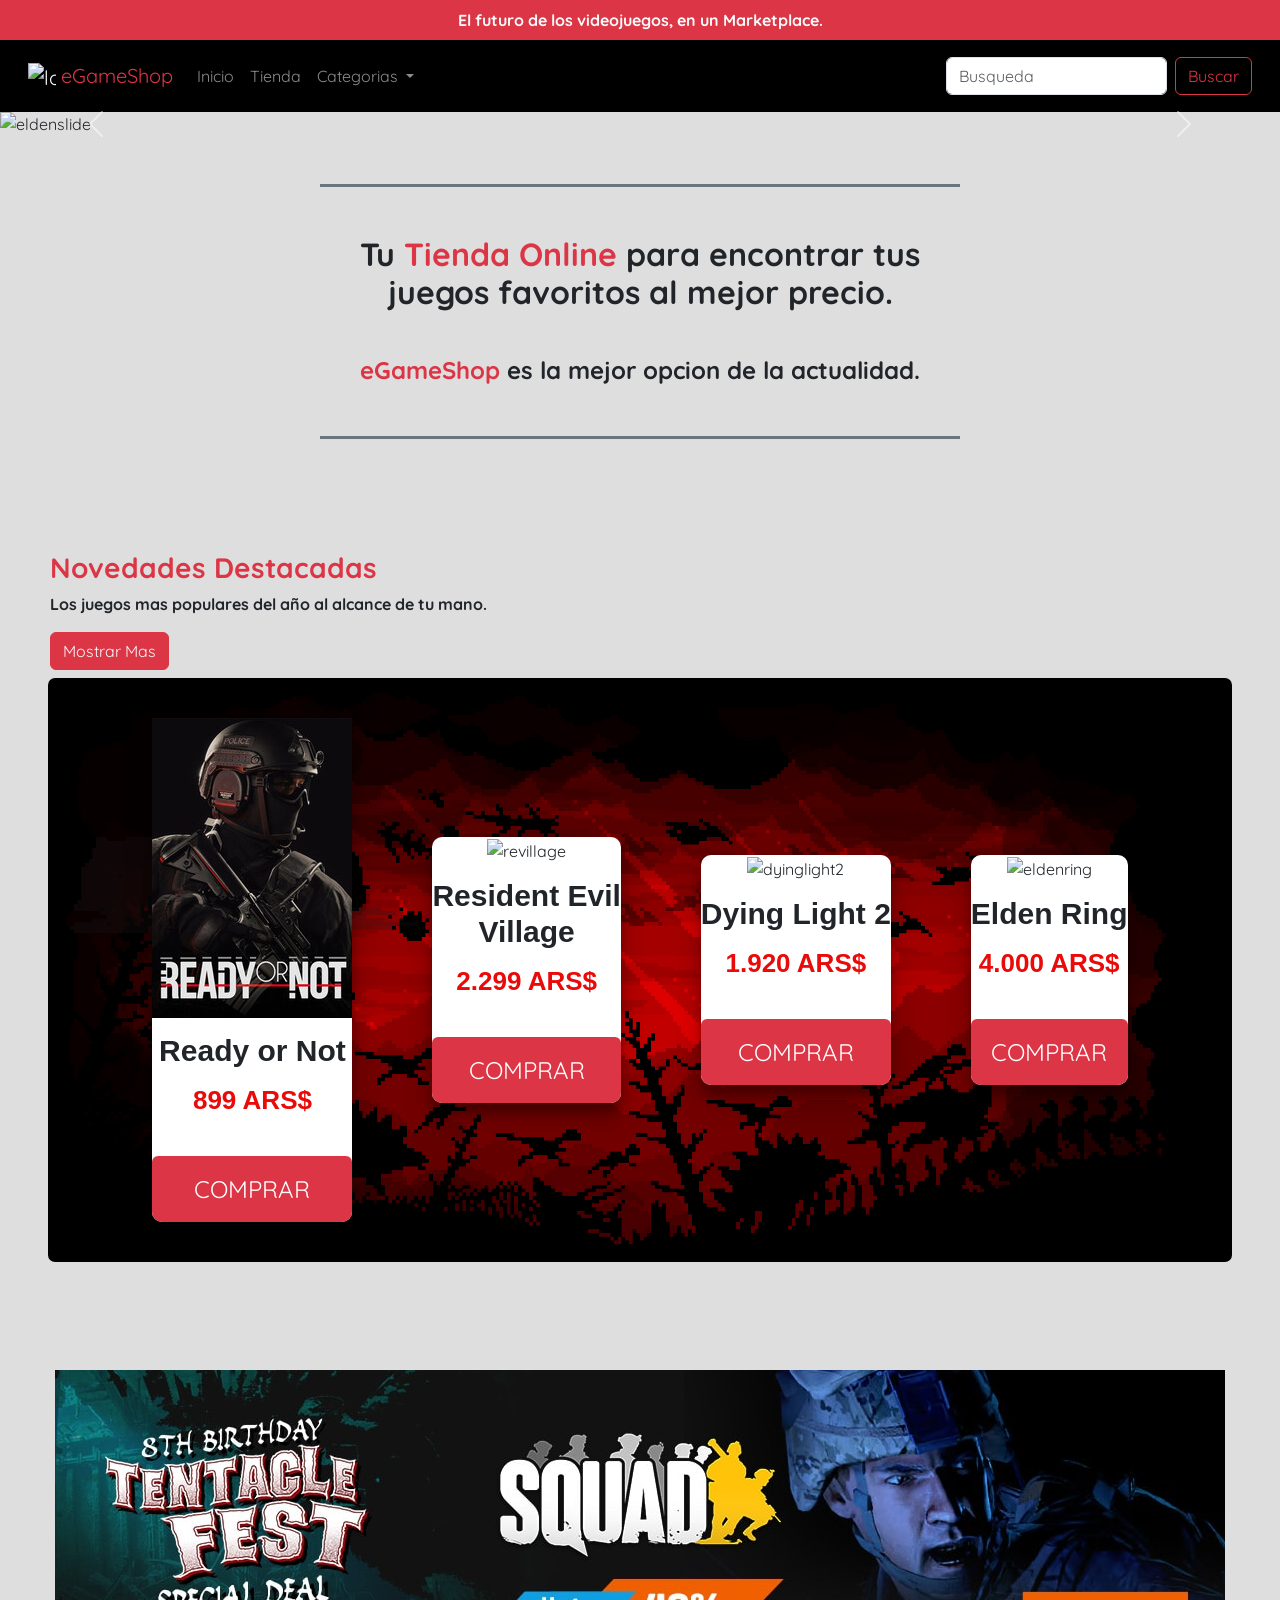
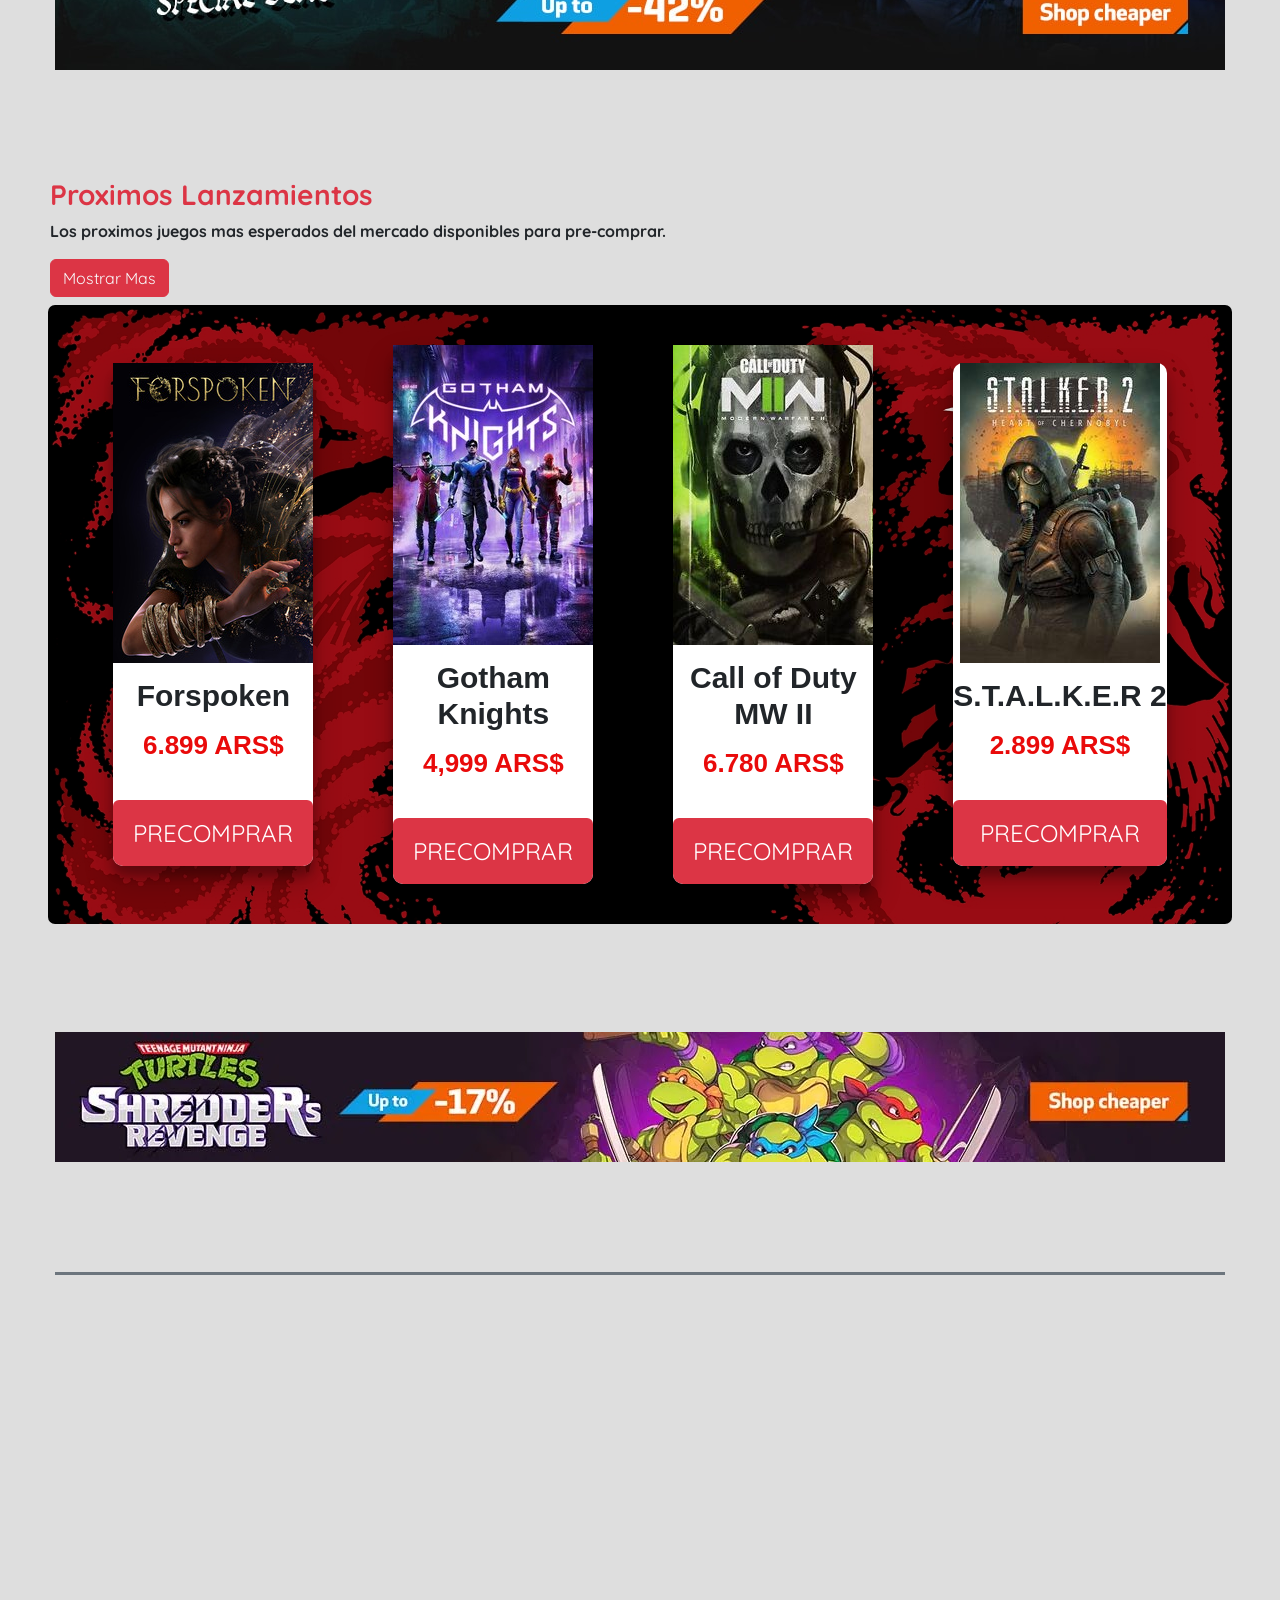
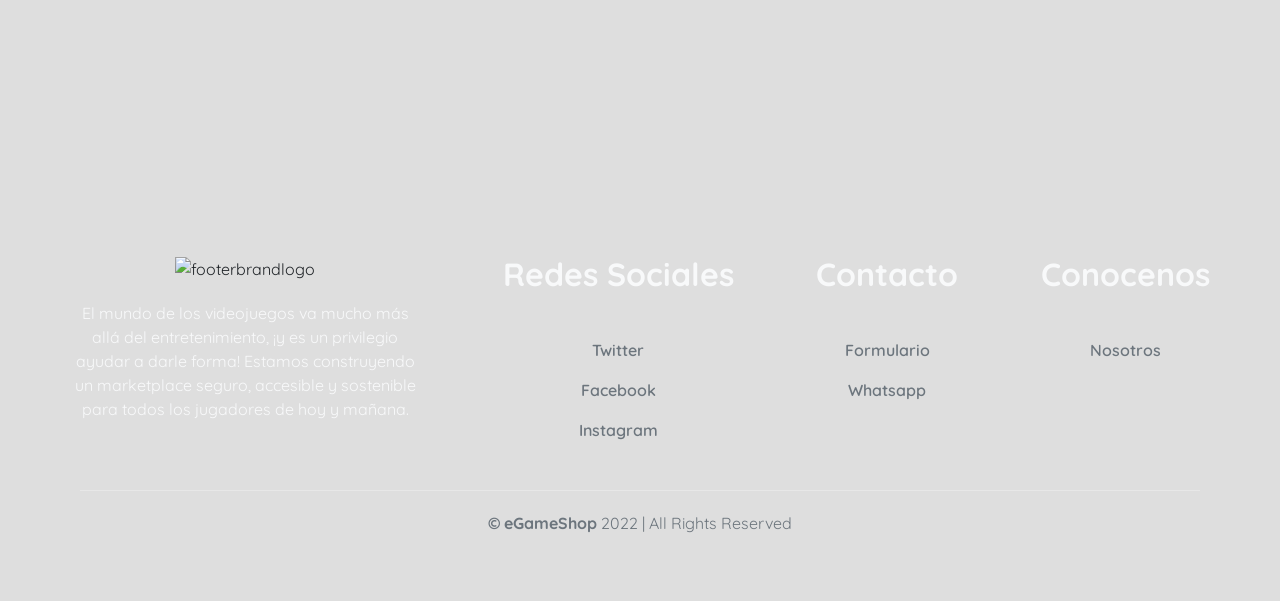
==== commit b2f1ea1b: "cambios" ====
--- a/index.html
+++ b/index.html
@@ -8,6 +8,10 @@
     <link href="https://cdn.jsdelivr.net/npm/bootstrap@5.0.2/dist/css/bootstrap.min.css" rel="stylesheet" 
     integrity="sha384-EVSTQN3/azprG1Anm3QDgpJLIm9Nao0Yz1ztcQTwFspd3yD65VohhpuuCOmLASjC" crossorigin="anonymous">
     <link rel="stylesheet" href="./assets/css/styles.css">
+    <link rel="preconnect" href="https://fonts.googleapis.com">
+    <link rel="preconnect" href="https://fonts.gstatic.com" crossorigin>
+    <link href="https://fonts.googleapis.com/css2?family=Quicksand&display=swap" rel="stylesheet">
+
 </head>
 <body>
     <!--------------------------------------------------------------------------------------------------------------------------------------------------------------------
@@ -23,7 +27,7 @@
   <nav class="navbar navbar-expand-lg navbar-dark p-3" id="navbar-head">
     <div class="container-fluid">
       <a class="navbar-brand" href="./index.html">
-        <img src="./assets/img/logo.png" alt="logo" width="25" height="25" class="d-inline-flex align-text-top" id="logo-head">
+        <img src="./assets/img/logo.png" alt="logo" width="28" height="28" class="d-inline-flex align-text-top" id="logo-head">
         <span class="fs-5 text-danger" id="texto-head">eGameShop</span>
       </a>
       <button class="navbar-toggler" type="button" data-bs-toggle="collapse" data-bs-target="#navbarSupportedContent" aria-controls="navbarSupportedContent" aria-expanded="false" aria-label="Toggle navigation">
@@ -78,6 +82,9 @@
       <div class="carousel-item" data-bs-interval="3000">
         <img src="./assets/img/slider5.jpg" class="d-block w-100" alt="cyberslide">
       </div>
+      <div class="carousel-item" data-bs-interval="3000">
+        <img src="./assets/img/slider6.jpg" class="d-block w-100" alt="chronoslide">
+      </div>
     </div>
     <button class="carousel-control-prev" type="button" data-bs-target="#carouselExampleControls" data-bs-slide="prev">
       <span class="carousel-control-prev-icon" aria-hidden="true"></span>
@@ -93,25 +100,27 @@
     -----------------------------------------------------------------------INTRO-------------------------------------------------------------------------------------------------->
 
   <section class="w-50 mx-auto text-center pt-5 pb-5" id="intro">
-    <h1 class="p-3 pt-5 fs-2 border-top border-3 border-secondary text-dark">Tu <span class="text-danger">Tienda Online</span> para encontrar tus juegos favoritos al mejor precio.</h1>
-    <p class="p-3 pb-5 fs-4 border-bottom border-3 border-secondary text-dark" ><span class="text-danger">eGameShop</span> es la mejor opcion de la actualidad.</p>
+    <h1 class="p-3 pt-5 fs-2 fw-bold border-top border-3 border-secondary text-dark">Tu <span class="text-danger">Tienda Online</span> para encontrar tus juegos favoritos al mejor precio.</h1>
+    <p class="p-3 pb-5 fs-4 fw-bold border-bottom border-3 border-secondary text-dark" ><span class="text-danger">eGameShop</span> es la mejor opcion de la actualidad.</p>
   </section>
 
   <!--------------------------------------------------------------------------------------------------------------------------------------------------------------------
     -----------------------------------------------------------------------TRENDING-GAMES-------------------------------------------------------------------------------------------------->
     
-    <div class="trending-intro">
-      <h3 class="pt-5"><span class="text-danger fw-bold">Novedades Destacadas</span></h3>
-      <p class="fs-6 fw-bold"><span class="text-dark">Los lanzamientos mas recientes del mercado al alcance de tu mano.</span></p>
-    </div>
+    <header>
+      <div class="trending-intro">
+        <h3 class="pt-5"><span class="text-danger fw-bold">Novedades Destacadas</span></h3>
+        <p class="fs-6 fw-bold"><span class="text-dark">Los juegos mas populares del año al alcance de tu mano.</span></p>
+        <button type="button" class="btn btn-danger"><a class="text-light" href="./pags/tienda.html">Mostrar Mas</a></button>
+      </div>
+    </header>
     <section class="text-start ps-5 pt-2 p-5" >
       <main id="trending-items">
         <div class="section">
           <div class="content">
-            <img src="./assets/img/borderlands.jpg" alt="borderlands3">
-            <h3 class="card-title">Borderlands 3</h3>
-            <p></p>
-            <h6>3.399 ARS$</h6>
+            <img src="./assets/img/readyornot.jpg" alt="readyornot">
+            <h3 class="card-title pb-3">Ready or Not</h3>
+            <h6>899 ARS$</h6>
             <ul class="card-list">
               <li><i class="fa fa-star checked"></i></li>
               <li><i class="fa fa-star checked"></i></li>
@@ -123,7 +132,8 @@
           </div>
           <div class="content">
             <img src="./assets/img/revillage.jpg" alt="revillage">
-            <h3 class="card-title">Resident Evil 8</h3>
+            <h3 class="card-title">Resident Evil</h3>
+            <h3 class="card-titles">Village</h3>
             <p></p>
             <h6>2.299 ARS$</h6>
             <ul class="card-list">
@@ -161,11 +171,12 @@
               <li><i class="fa fa-star checked"></i></li>
               <li><i class="fa fa-star checked"></i></li>
             </ul>
-            <button type="button" class="buy-1 btn bg-danger">COMPRAR</button>
+            <button type="button" class="buy-1 btn btn-danger">COMPRAR</button>
           </div>
         </div>
       </main>
   </section>
+  
 
   <!--------------------------------------------------------------------------------------------------------------------------------------------------------------------
     -----------------------------------------------------------------------OFFERT-IMG-------------------------------------------------------------------------------------------------->
@@ -177,25 +188,30 @@
   <!--------------------------------------------------------------------------------------------------------------------------------------------------------------------
     -----------------------------------------------------------------------UPCOMING-GAMES-------------------------------------------------------------------------------------------------->
   
-  <div class="trending-intro">
-    <h3 class="pt-5"><span class="text-danger fw-bold">Proximos Lanzamientos</span></h3>
-    <p class="fs-6 fw-bold"><span class="text-dark">Los lanzamientos mas recientes del mercado al alcance de tu mano.</span></p>
-  </div>  
+  <header>
+    <div class="trending-intro">
+      <h3 class="pt-5"><span class="text-danger fw-bold">Proximos Lanzamientos</span></h3>
+      <p class="fs-6 fw-bold"><span class="text-dark">Los proximos juegos mas esperados del mercado disponibles para pre-comprar.</span></p>
+      <button type="button" class="btn btn-danger"><a class="text-light" href="./pags/tienda.html">Mostrar Mas</a></button>
+    </div> 
+  </header>
   <section class="text-start ps-5 pt-2 p-5">
-    <main class="next-games">
+    <main id="next-games">
       <div class="section">
         <div class="content">
-          <img src="./assets/img/hoglegacy.jpg" alt="hoglegacy">
-          <h3 class="card-title">Hogwarts</h3>
-          <h3 class="card-titles">Legacy</h3>
+          <img src="./assets/img/forspoken.jpg" alt="forspoken">
+          <h3 class="card-title">Forspoken</h3>
           <p></p>
-          <h6>3.399 ARS$</h6>
+          <h6>6.899 ARS$</h6>
           <ul class="card-list">
-            <li><i class="fa fa-star checked"></i></li>
-            <li><i class="fa fa-star checked"></i></li>
-            <li><i class="fa fa-star checked"></i></li>
-            <li><i class="fa fa-star checked"></i></li>
-            <li><i class="fa fa-star"></i></li>
+            <li><i class="fa-solid fa-1"></i></li>
+            <li><i class="fa-solid fa-1"></i></li>
+            <li><i class="fa-solid fa-minus"></i></li>
+            <li><i class="fa-solid fa-1"></i></li>
+            <li><i class="fa-solid fa-0"></i></li>
+            <li><i class="fa-solid fa-minus"></i></li>
+            <li><i class="fa-solid fa-2"></i></li>
+            <li><i class="fa-solid fa-2"></i></li>
           </ul>
           <button type="button" class="buy-1 btn btn-danger">PRECOMPRAR</button>
         </div>
@@ -206,45 +222,62 @@
           <p></p>
           <h6>4,999 ARS$</h6>
           <ul class="card-list">
-            <li><i class="fa fa-star checked"></i></li>
-            <li><i class="fa fa-star checked"></i></li>
-            <li><i class="fa fa-star checked"></i></li>
-            <li><i class="fa fa-star checked"></i></li>
-            <li><i class="fa fa-star"></i></li>
+            <li><i class="fa-solid fa-2"></i></li>
+            <li><i class="fa-solid fa-5"></i></li>
+            <li><i class="fa-solid fa-minus"></i></li>
+            <li><i class="fa-solid fa-1"></i></li>
+            <li><i class="fa-solid fa-0"></i></li>
+            <li><i class="fa-solid fa-minus"></i></li>
+            <li><i class="fa-solid fa-2"></i></li>
+            <li><i class="fa-solid fa-2"></i></li>
           </ul>
           <button type="button" class="buy-1 btn btn-danger">PRECOMPRAR</button>
         </div>
         <div class="content">
-          <img src="./assets/img/borderlands.jpg" alt="borderlands3">
-          <h3 class="card-title">Borderlands 3</h3>
+          <img src="./assets/img/codmw2.jpg" alt="codmw2">
+          <h3 class="card-title">Call of Duty</h3>
+          <h3 class="card-titles">MW II</h3>
           <p></p>
-          <h6>3.399 ARS$</h6>
+          <h6>6.780 ARS$</h6>
           <ul class="card-list">
-            <li><i class="fa fa-star checked"></i></li>
-            <li><i class="fa fa-star checked"></i></li>
-            <li><i class="fa fa-star checked"></i></li>
-            <li><i class="fa fa-star checked"></i></li>
-            <li><i class="fa fa-star"></i></li>
+            <li><i class="fa-solid fa-2"></i></li>
+            <li><i class="fa-solid fa-8"></i></li>
+            <li><i class="fa-solid fa-minus"></i></li>
+            <li><i class="fa-solid fa-1"></i></li>
+            <li><i class="fa-solid fa-0"></i></li>
+            <li><i class="fa-solid fa-minus"></i></li>
+            <li><i class="fa-solid fa-2"></i></li>
+            <li><i class="fa-solid fa-2"></i></li>
           </ul>
           <button type="button" class="buy-1 btn btn-danger">PRECOMPRAR</button>
         </div>
         <div class="content">
-          <img src="./assets/img/borderlands.jpg" alt="borderlands3">
-          <h3 class="card-title">Borderlands 3</h3>
+          <img src="./assets/img/stalker2.jpg" alt="stalker2">
+          <h3 class="card-title">S.T.A.L.K.E.R 2</h3>
           <p></p>
-          <h6>3.399 ARS$</h6>
+          <h6>2.899 ARS$</h6>
           <ul class="card-list">
-            <li><i class="fa fa-star checked"></i></li>
-            <li><i class="fa fa-star checked"></i></li>
-            <li><i class="fa fa-star checked"></i></li>
-            <li><i class="fa fa-star checked"></i></li>
-            <li><i class="fa fa-star"></i></li>
+            <li><i class="fa-solid fa-0"></i></li>
+            <li><i class="fa-solid fa-8"></i></li>
+            <li><i class="fa-solid fa-minus"></i></li>
+            <li><i class="fa-solid fa-1"></i></li>
+            <li><i class="fa-solid fa-2"></i></li>
+            <li><i class="fa-solid fa-minus"></i></li>
+            <li><i class="fa-solid fa-2"></i></li>
+            <li><i class="fa-solid fa-3"></i></li>
           </ul>
           <button type="button" class="buy-1 btn btn-danger">PRECOMPRAR</button>
         </div>
       </div>
     </main>
   </section>
+  
+  <!--------------------------------------------------------------------------------------------------------------------------------------------------------------------
+    -----------------------------------------------------------------------OFFERT-IMG-2-------------------------------------------------------------------------------------------------->
+  
+  <section class="text-center">
+    <img src="./assets/img/offertmenu2.jpg" alt="oferta-2" class="offert-menus border-bottom border-3 border-secondary">
+  </section>  
 
   <!--------------------------------------------------------------------------------------------------------------------------------------------------------------------
     -----------------------------------------------------------------------FOOTER-------------------------------------------------------------------------------------------------->
@@ -253,22 +286,22 @@
     <div class="container_footer">
       <div class="box_footer">
         <div class="logo">
-          <img src="./assets/img/logo2.png" alt="footerbrandlogo">
+          <img src="./assets/img/logo2.png" alt="footerbrandlogo" id="logo-foot">
         </div>
         <div class="terms">
-          <p class="fs-18 fw-normal text-light">El mundo de los videojuegos va mucho más allá del entretenimiento, ¡y es un privilegio ayudar a darle forma! Estamos construyendo un marketplace seguro, accesible y sostenible para todos los jugadores.</p>
+          <p class="fs-18 fw-normal text-light">El mundo de los videojuegos va mucho más allá del entretenimiento, ¡y es un privilegio ayudar a darle forma! Estamos construyendo un marketplace seguro, accesible y sostenible para todos los jugadores de hoy y mañana.</p>
         </div>
       </div>
       <div class="box_footer">
         <h2 class="text-light">Redes Sociales</h2>
-        <a href="" class="text-secondary"> <i class="fa-brands fa-twitter-square"></i> Twitter</a>
-        <a href="" class="text-secondary"> <i class="fa-brands fa-facebook-square"></i> Facebook</a>
-        <a href="" class="text-secondary"> <i class="fa-brands fa-instagram-square"></i> Instagram</a>
+        <a href="https://twitter.com/SalemeMateo" class="text-secondary"> <i class="fa-brands fa-twitter-square"></i> Twitter</a>
+        <a href="https://www.facebook.com/matu.saleme/" class="text-secondary"> <i class="fa-brands fa-facebook-square"></i> Facebook</a>
+        <a href="https://www.instagram.com/mateo.saleme/" class="text-secondary"> <i class="fa-brands fa-instagram-square"></i> Instagram</a>
       </div>
       <div class="box_footer">
         <h2 class="text-light">Contacto</h2>
         <a href="./pags/contacto.html"  class="text-secondary"> <i class="fa-solid fa-envelope-open-text"></i> Formulario</a>
-        <a href="" class="text-secondary"> <i class="fa-brands fa-whatsapp-square"></i> Whatsapp</a>
+        <a href="https://api.whatsapp.com/send?phone=5493513418561&text=Vengo%20desde%20eGameShop.com,%20tengo%20una%20duda%20sobre..." class="text-secondary"> <i class="fa-brands fa-whatsapp-square"></i> Whatsapp</a>
       </div>
       <div class="box_footer">
         <h2 class="text-light">Conocenos</h2>
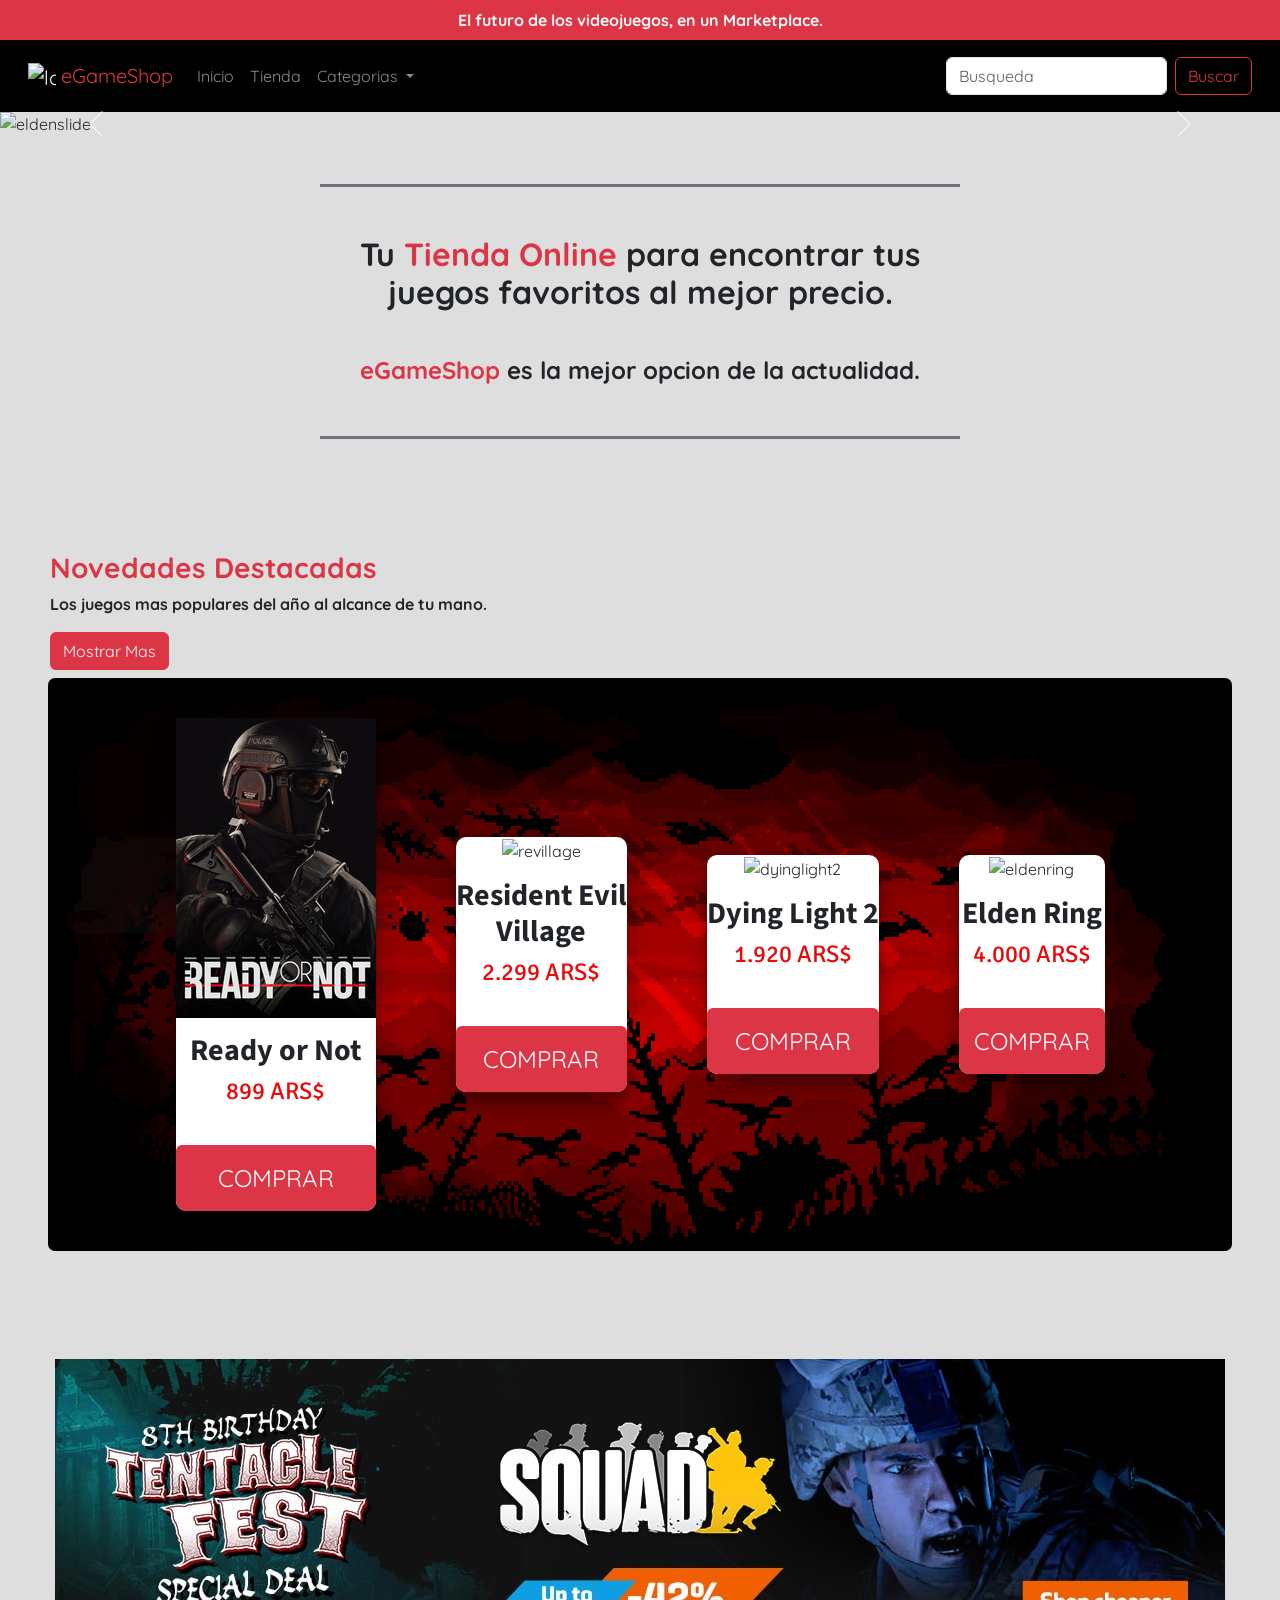
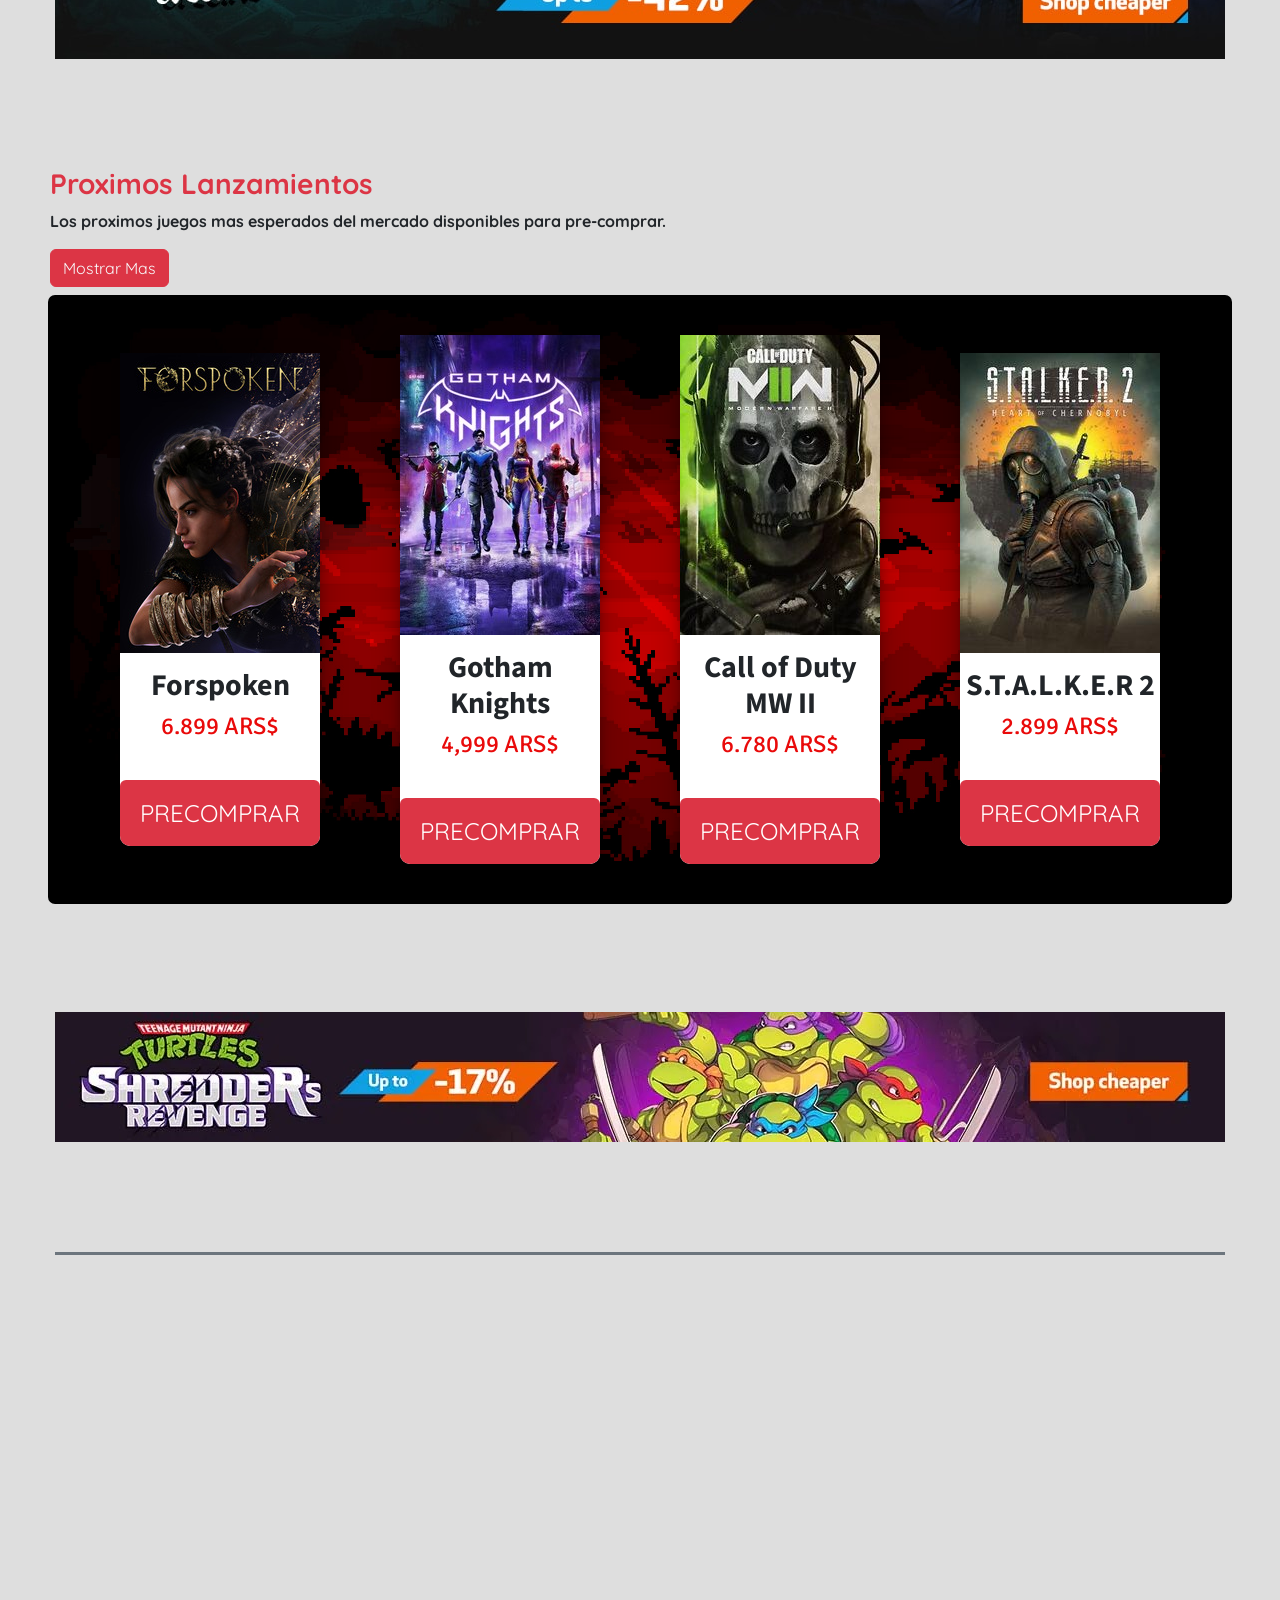
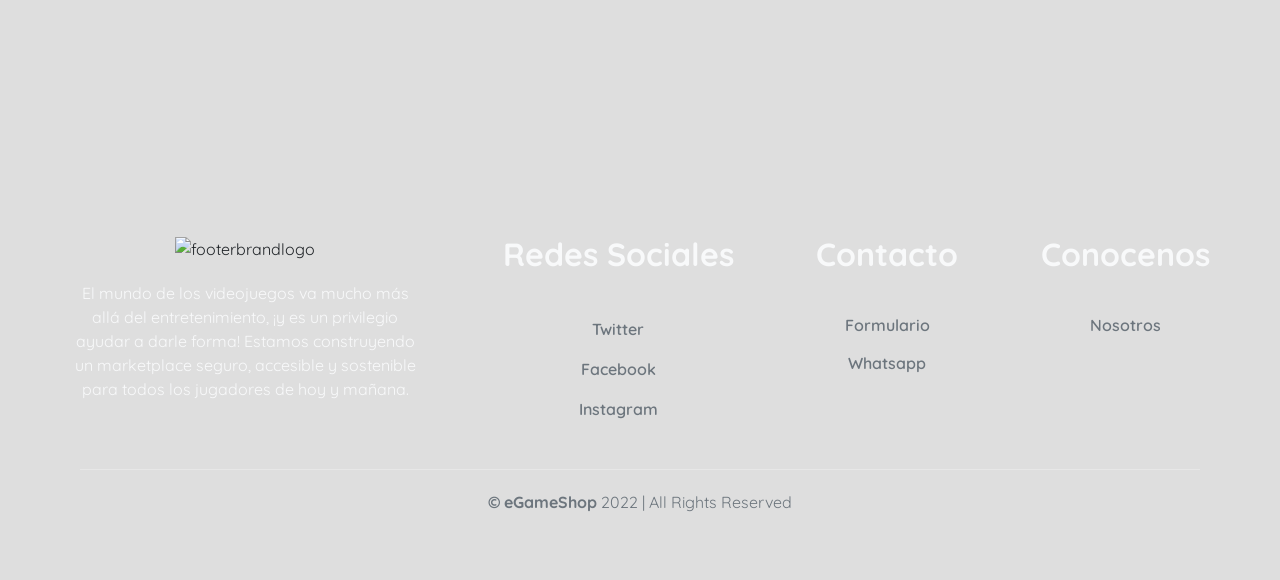
==== commit 0d9cbfe7: "about us terminado" ====
--- a/index.html
+++ b/index.html
@@ -3,14 +3,15 @@
 <head>
     <meta charset="UTF-8">
     <meta http-equiv="X-UA-Compatible" content="IE=edge">
+    <meta name="description" content="Visita eGameShop y fisfruta de una gran oferta de productos digitales con los precios mas accesibles. No pagues de más. ¡Ahorra con eGameShop.">
     <meta name="viewport" content="width=device-width, initial-scale=1.0">
-    <title>eGameShop</title>
+    <title>eGameShop.COM: El mejor sitio con los mejores precios.</title>
     <link href="https://cdn.jsdelivr.net/npm/bootstrap@5.0.2/dist/css/bootstrap.min.css" rel="stylesheet" 
     integrity="sha384-EVSTQN3/azprG1Anm3QDgpJLIm9Nao0Yz1ztcQTwFspd3yD65VohhpuuCOmLASjC" crossorigin="anonymous">
     <link rel="stylesheet" href="./assets/css/styles.css">
     <link rel="preconnect" href="https://fonts.googleapis.com">
     <link rel="preconnect" href="https://fonts.gstatic.com" crossorigin>
-    <link href="https://fonts.googleapis.com/css2?family=Quicksand&display=swap" rel="stylesheet">
+    <link href="https://fonts.googleapis.com/css2?family=Quicksand&family=Signika:wght@300;500&family=Source+Sans+Pro:wght@400;600;700&display=swap" rel="stylesheet">
 
 </head>
 <body>
@@ -50,7 +51,7 @@
               <li><a class="dropdown-item" href="./pags/aventuras.html">Aventura</a></li>
               <li><a class="dropdown-item" href="./pags/deportes.html">Deportes</a></li>
               <li><a class="dropdown-item" href="./pags/estrategia.html">Estrategia</a></li>
-              <li><a class="dropdown-item" href="./pags/rol.html">Roleplay</a></li>
+              <li><a class="dropdown-item" href="./pags/rol.html">De Rol</a></li>
             </ul>
           </li>
         </ul>
@@ -108,7 +109,7 @@
     -----------------------------------------------------------------------TRENDING-GAMES-------------------------------------------------------------------------------------------------->
     
     <header>
-      <div class="trending-intro">
+      <div class="shop-intro">
         <h3 class="pt-5"><span class="text-danger fw-bold">Novedades Destacadas</span></h3>
         <p class="fs-6 fw-bold"><span class="text-dark">Los juegos mas populares del año al alcance de tu mano.</span></p>
         <button type="button" class="btn btn-danger"><a class="text-light" href="./pags/tienda.html">Mostrar Mas</a></button>
@@ -119,7 +120,7 @@
         <div class="section">
           <div class="content">
             <img src="./assets/img/readyornot.jpg" alt="readyornot">
-            <h3 class="card-title pb-3">Ready or Not</h3>
+            <h3 class="card-title pb-2">Ready or Not</h3>
             <h6>899 ARS$</h6>
             <ul class="card-list">
               <li><i class="fa fa-star checked"></i></li>
@@ -133,8 +134,7 @@
           <div class="content">
             <img src="./assets/img/revillage.jpg" alt="revillage">
             <h3 class="card-title">Resident Evil</h3>
-            <h3 class="card-titles">Village</h3>
-            <p></p>
+            <h3 class="card-titles pb-2">Village</h3>
             <h6>2.299 ARS$</h6>
             <ul class="card-list">
               <li><i class="fa fa-star checked"></i></li>
@@ -147,8 +147,7 @@
           </div>
           <div class="content">
             <img src="./assets/img/dyinglight2.jpg" alt="dyinglight2">
-            <h3 class="card-title">Dying Light 2</h3>
-            <p></p>
+            <h3 class="card-title pb-2">Dying Light 2</h3>
             <h6>1.920 ARS$</h6>
             <ul class="card-list">
               <li><i class="fa fa-star checked"></i></li>
@@ -161,8 +160,7 @@
           </div>
           <div class="content">
             <img src="./assets/img/eldenring.jpg" alt="eldenring">
-            <h3 class="card-title">Elden Ring</h3>
-            <p></p>
+            <h3 class="card-title pb-2">Elden Ring</h3>
             <h6>4.000 ARS$</h6>
             <ul class="card-list">
               <li><i class="fa fa-star checked"></i></li>
@@ -181,15 +179,15 @@
   <!--------------------------------------------------------------------------------------------------------------------------------------------------------------------
     -----------------------------------------------------------------------OFFERT-IMG-------------------------------------------------------------------------------------------------->
 
-  <section class="text-center">
+  <div class="text-center">
     <img src="./assets/img/offertmenu.jpg" alt="oferta" class="offert-menu">
-  </section>
+  </div>
 
   <!--------------------------------------------------------------------------------------------------------------------------------------------------------------------
     -----------------------------------------------------------------------UPCOMING-GAMES-------------------------------------------------------------------------------------------------->
   
   <header>
-    <div class="trending-intro">
+    <div class="shop-intro">
       <h3 class="pt-5"><span class="text-danger fw-bold">Proximos Lanzamientos</span></h3>
       <p class="fs-6 fw-bold"><span class="text-dark">Los proximos juegos mas esperados del mercado disponibles para pre-comprar.</span></p>
       <button type="button" class="btn btn-danger"><a class="text-light" href="./pags/tienda.html">Mostrar Mas</a></button>
@@ -200,8 +198,7 @@
       <div class="section">
         <div class="content">
           <img src="./assets/img/forspoken.jpg" alt="forspoken">
-          <h3 class="card-title">Forspoken</h3>
-          <p></p>
+          <h3 class="card-title pb-2">Forspoken</h3>
           <h6>6.899 ARS$</h6>
           <ul class="card-list">
             <li><i class="fa-solid fa-1"></i></li>
@@ -218,8 +215,7 @@
         <div class="content">
           <img src="./assets/img/gothamknights.jpg" alt="gothknights">
           <h3 class="card-title">Gotham</h3>
-          <h3 class="card-titles">Knights</h3>
-          <p></p>
+          <h3 class="card-titles pb-2">Knights</h3>
           <h6>4,999 ARS$</h6>
           <ul class="card-list">
             <li><i class="fa-solid fa-2"></i></li>
@@ -236,8 +232,7 @@
         <div class="content">
           <img src="./assets/img/codmw2.jpg" alt="codmw2">
           <h3 class="card-title">Call of Duty</h3>
-          <h3 class="card-titles">MW II</h3>
-          <p></p>
+          <h3 class="card-titles pb-2">MW II</h3>
           <h6>6.780 ARS$</h6>
           <ul class="card-list">
             <li><i class="fa-solid fa-2"></i></li>
@@ -253,8 +248,7 @@
         </div>
         <div class="content">
           <img src="./assets/img/stalker2.jpg" alt="stalker2">
-          <h3 class="card-title">S.T.A.L.K.E.R 2</h3>
-          <p></p>
+          <h3 class="card-title pb-2">S.T.A.L.K.E.R 2</h3>
           <h6>2.899 ARS$</h6>
           <ul class="card-list">
             <li><i class="fa-solid fa-0"></i></li>
@@ -273,11 +267,11 @@
   </section>
   
   <!--------------------------------------------------------------------------------------------------------------------------------------------------------------------
-    -----------------------------------------------------------------------OFFERT-IMG-2-------------------------------------------------------------------------------------------------->
-  
-  <section class="text-center">
+    -----------------------------------------------------------------------OFFERT-IMG-------------------------------------------------------------------------------------------------->
+  
+  <div class="text-center">
     <img src="./assets/img/offertmenu2.jpg" alt="oferta-2" class="offert-menus border-bottom border-3 border-secondary">
-  </section>  
+  </div>  
 
   <!--------------------------------------------------------------------------------------------------------------------------------------------------------------------
     -----------------------------------------------------------------------FOOTER-------------------------------------------------------------------------------------------------->
--- a/assets/css/styles.css
+++ b/assets/css/styles.css
@@ -0,0 +1,302 @@
+body {
+  background-color: #dedede;
+  font-family: "Quicksand", sans-serif;
+  overflow-x: hidden;
+}
+
+a {
+  text-decoration: none;
+}
+
+/*--------------------------------------------------------------------------------------------------------------------------------------------------------------------
+    -----------------------------------------------------------------------MEDIA-QUERYS--------------------------------------------------------------------------------------------------*/
+@media (max-width: 1000px) {
+  .content {
+    width: 35%;
+  }
+
+  .offert-menu {
+    width: 85%;
+  }
+
+  .offert-menus {
+    width: 95%;
+  }
+}
+@media (max-width: 750px) {
+  .content {
+    width: 55%;
+  }
+
+  .offert-menu {
+    width: 85%;
+  }
+
+  .offert-menus {
+    width: 85%;
+  }
+}
+@media (max-width: 500px) {
+  .content {
+    width: 85%;
+  }
+
+  .contact-wrap {
+    display: grid;
+    grid-template-columns: 1fr 1fr;
+  }
+}
+@media (max-width: 1200px) {
+  .offert-menus {
+    width: 85%;
+  }
+
+  .offert-menu {
+    width: 85%;
+  }
+}
+/*--------------------------------------------------------------------------------------------------------------------------------------------------------------------
+    -----------------------------------------------------------------------NAVBAR--------------------------------------------------------------------------------------------------*/
+#navbar-head {
+  background-color: #000;
+}
+#navbar-head div #texto-head {
+  font-family: Impact, Haettenschweiler, "Quicksand", sans-serif;
+  margin-top: 10px;
+}
+
+/*--------------------------------------------------------------------------------------------------------------------------------------------------------------------
+    -----------------------------------------------------------------------SLIDER--------------------------------------------------------------------------------------------------*/
+.carousel-inner {
+  max-height: 34rem;
+}
+
+/*--------------------------------------------------------------------------------------------------------------------------------------------------------------------
+    -----------------------------------------------------------------------FOOTER--------------------------------------------------------------------------------------------------*/
+footer {
+  width: 100%;
+  padding: 50px 0px;
+  background-image: url(../img/wave3.svg);
+  background-size: cover;
+  position: absolute;
+}
+footer .container_footer {
+  max-width: 1200px;
+  display: flex;
+  flex-wrap: wrap;
+  justify-content: space-between;
+  margin: auto;
+  margin-top: 500px;
+}
+footer .box_footer {
+  display: flex;
+  flex-direction: column;
+  padding: 30px;
+  text-align: center;
+}
+footer .box_footer h2 {
+  margin-bottom: 30px;
+  font-weight: 700;
+}
+footer .box_footer a {
+  margin-top: 10px;
+  text-decoration: none;
+  font-weight: 600;
+}
+footer .box_footer a:hover {
+  opacity: 0.8;
+}
+footer .box_footer a .fa-brands {
+  font-size: 20px;
+}
+footer .box_footer .terms {
+  max-width: 350px;
+  margin-top: 20px;
+}
+footer .box_footer .logo #logo-foot {
+  width: 180px;
+}
+footer .box_copyrights {
+  max-width: 1200px;
+  margin: auto;
+  text-align: center;
+  padding: 0px 40px;
+}
+footer .box_copyrights p {
+  margin-top: 20px;
+  color: #ffffff;
+}
+footer .box_copyrights hr {
+  color: #ffffff;
+}
+
+/*--------------------------------------------------------------------------------------------------------------------------------------------------------------------
+    ------------------------------------------------------------------------HEADER (TRENDING-GAMES & UPCOMING-GAMES)--------------------------------------------------------------------------------------------------*/
+.shop-intro {
+  margin-left: 50px;
+}
+
+/*--------------------------------------------------------------------------------------------------------------------------------------------------------------------
+    ----------------------------------------------------------------------- (INICIO)--------------------------------------------------------------------------------------------------*/
+#trending-items, #next-games {
+  background-image: url(../img/backgroundsection3.jpg);
+  background-size: cover;
+  border-radius: 7px;
+}
+#trending-items .section, #next-games .section {
+  display: flex;
+  flex-wrap: wrap;
+  width: 100%;
+  justify-content: center;
+  align-items: center;
+  margin: 0;
+}
+#trending-items .section .content:hover, #next-games .section .content:hover {
+  box-shadow: 0 3px 6px rgba(0, 0, 0, 0.16);
+  transform: translate(0px, -8px);
+}
+#trending-items .section .content, #next-games .section .content {
+  width: auto;
+  margin: 40px;
+  box-sizing: border-box;
+  float: left;
+  text-align: center;
+  border-radius: 10px;
+  cursor: pointer;
+  box-shadow: 0 14px 28px rgba(0, 0, 0, 0.25), 0 10px 10px rgba(0, 0, 0, 0.22);
+  transition: 0.4s;
+  background: white;
+}
+#trending-items .section .content .card-title, #next-games .section .content .card-title {
+  text-align: center;
+  font-size: 30px;
+  margin: 0;
+  padding-top: 15px;
+  font-weight: 700;
+  font-family: "Source Sans Pro", sans-serif;
+}
+#trending-items .section .content .card-titles, #next-games .section .content .card-titles {
+  text-align: center;
+  font-size: 30px;
+  margin: 0;
+  font-weight: 700;
+  font-family: "Source Sans Pro", sans-serif;
+}
+#trending-items .section .content h6, #next-games .section .content h6 {
+  font-size: 24px;
+  text-align: center;
+  color: rgb(233, 10, 10);
+  margin: 0;
+  padding-bottom: 8px;
+  font-weight: 400;
+  font-family: "Signika", sans-serif;
+}
+#trending-items .section .content .buy-1, #next-games .section .content .buy-1 {
+  text-align: center;
+  font-size: 24px;
+  color: #fff;
+  width: 100%;
+  padding: 15px;
+  border: 0;
+  outline: none;
+  cursor: pointer;
+  margin-top: 5px;
+  border-bottom-right-radius: 10px;
+  border-bottom-left-radius: 10px;
+}
+#trending-items .section .content .card-list, #next-games .section .content .card-list {
+  list-style: none;
+  display: flex;
+  justify-content: center;
+  align-items: center;
+  padding-top: 0;
+  margin-right: 20px;
+}
+#trending-items .section .content .card-list li, #next-games .section .content .card-list li {
+  padding: 5px;
+}
+#trending-items .section .content .card-list li .fa, #next-games .section .content .card-list li .fa {
+  font-size: 26px;
+  transition: 0.4s;
+}
+#trending-items .section .content .card-list li .fa-solid, #next-games .section .content .card-list li .fa-solid {
+  padding-top: 5px;
+  font-size: 20px;
+}
+#trending-items .section .content .card-list li .checked, #next-games .section .content .card-list li .checked {
+  color: rgb(255, 146, 5);
+}
+#trending-items .section .content .card-list li .fa:hover, #next-games .section .content .card-list li .fa:hover {
+  transform: scale(1.3);
+  transition: 0.6s;
+}
+
+/*--------------------------------------------------------------------------------------------------------------------------------------------------------------------
+    -----------------------------------------------------------------------OFFERT-BANNERS (INICIO)--------------------------------------------------------------------------------------------------*/
+.offert-menu {
+  padding-top: 60px;
+  padding-bottom: 60px;
+}
+
+.offert-menus {
+  padding-top: 60px;
+  padding-bottom: 110px;
+}
+
+/*--------------------------------------------------------------------------------------------------------------------------------------------------------------------
+    -----------------------------------------------------------------------CONTACT-FORM--------------------------------------------------------------------------------------------------*/
+.container-form {
+  max-width: 550px;
+  margin-left: auto;
+  margin-right: auto;
+  padding: 1.5rem;
+}
+.container-form #logo-form {
+  font-size: 3em;
+  font-weight: bold;
+  padding-bottom: 5px;
+  text-shadow: 0px 0px 1px black;
+}
+.container-form .contact-wrap * {
+  padding: 1em;
+}
+.container-form .contact-wrap .contact-form {
+  background: #000;
+  border-radius: 5px;
+  box-shadow: 0 0 20px 0 rgba(0, 0, 0, 0.3);
+}
+.container-form .contact-wrap .contact-form form {
+  margin: 0;
+  padding: 1rem;
+  display: grid;
+  grid-template-columns: 1fr 1fr;
+}
+.container-form .contact-wrap .contact-form form .block {
+  grid-column: 1/3;
+}
+.container-form .contact-wrap .contact-form form p {
+  margin: 0;
+  padding: 1em;
+}
+.container-form .contact-wrap .contact-form form button {
+  width: 100%;
+  padding: 1em;
+  border: none;
+  background: none;
+  outline: none;
+  color: #fff;
+  border-bottom: 1px solid #d63031;
+  border-radius: 2px;
+}
+.container-form .contact-wrap .contact-form form button:hover {
+  background: #d63031;
+}
+.container-form .contact-wrap .contact-form form textarea, .container-form .contact-wrap .contact-form form input {
+  width: 100%;
+  padding: 0.7em;
+  border: none;
+  background: none;
+  outline: none;
+  color: #fff;
+  border-bottom: 1px solid #d63031;
+}/*# sourceMappingURL=styles.css.map */
